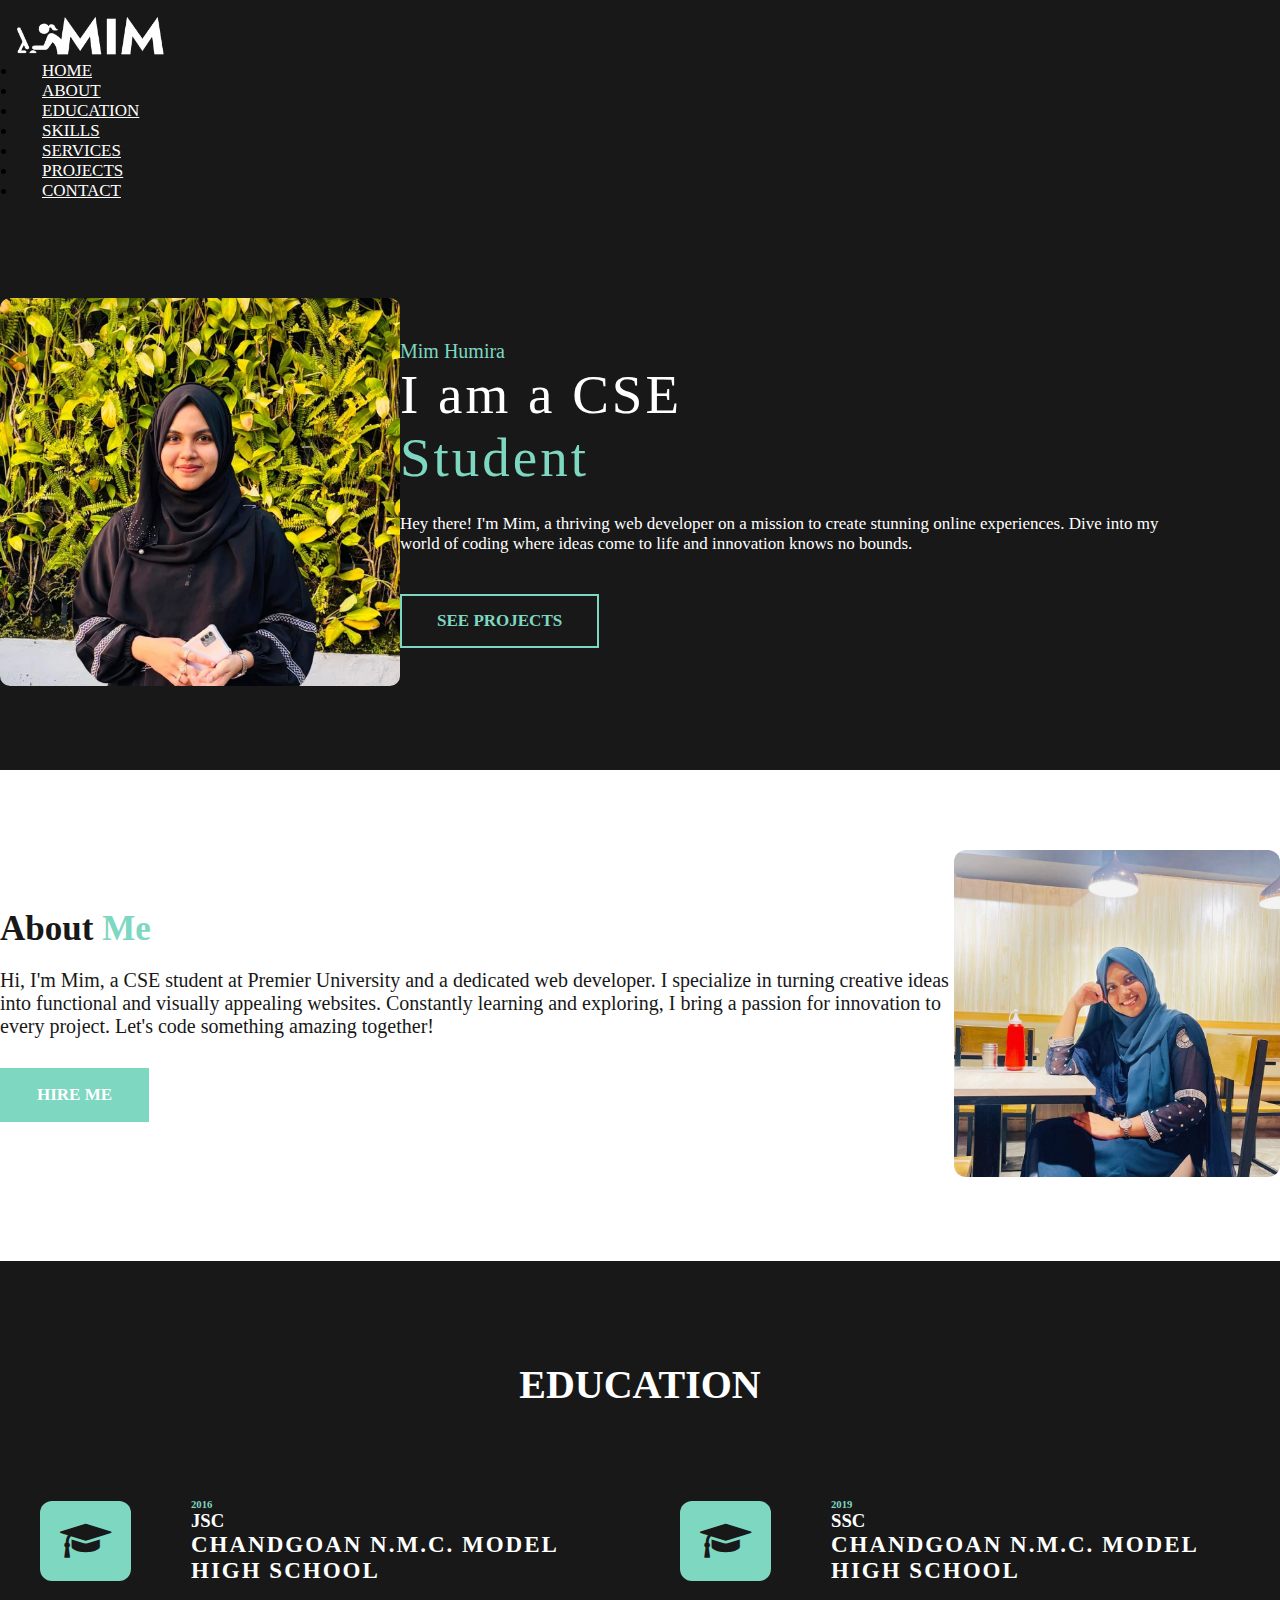
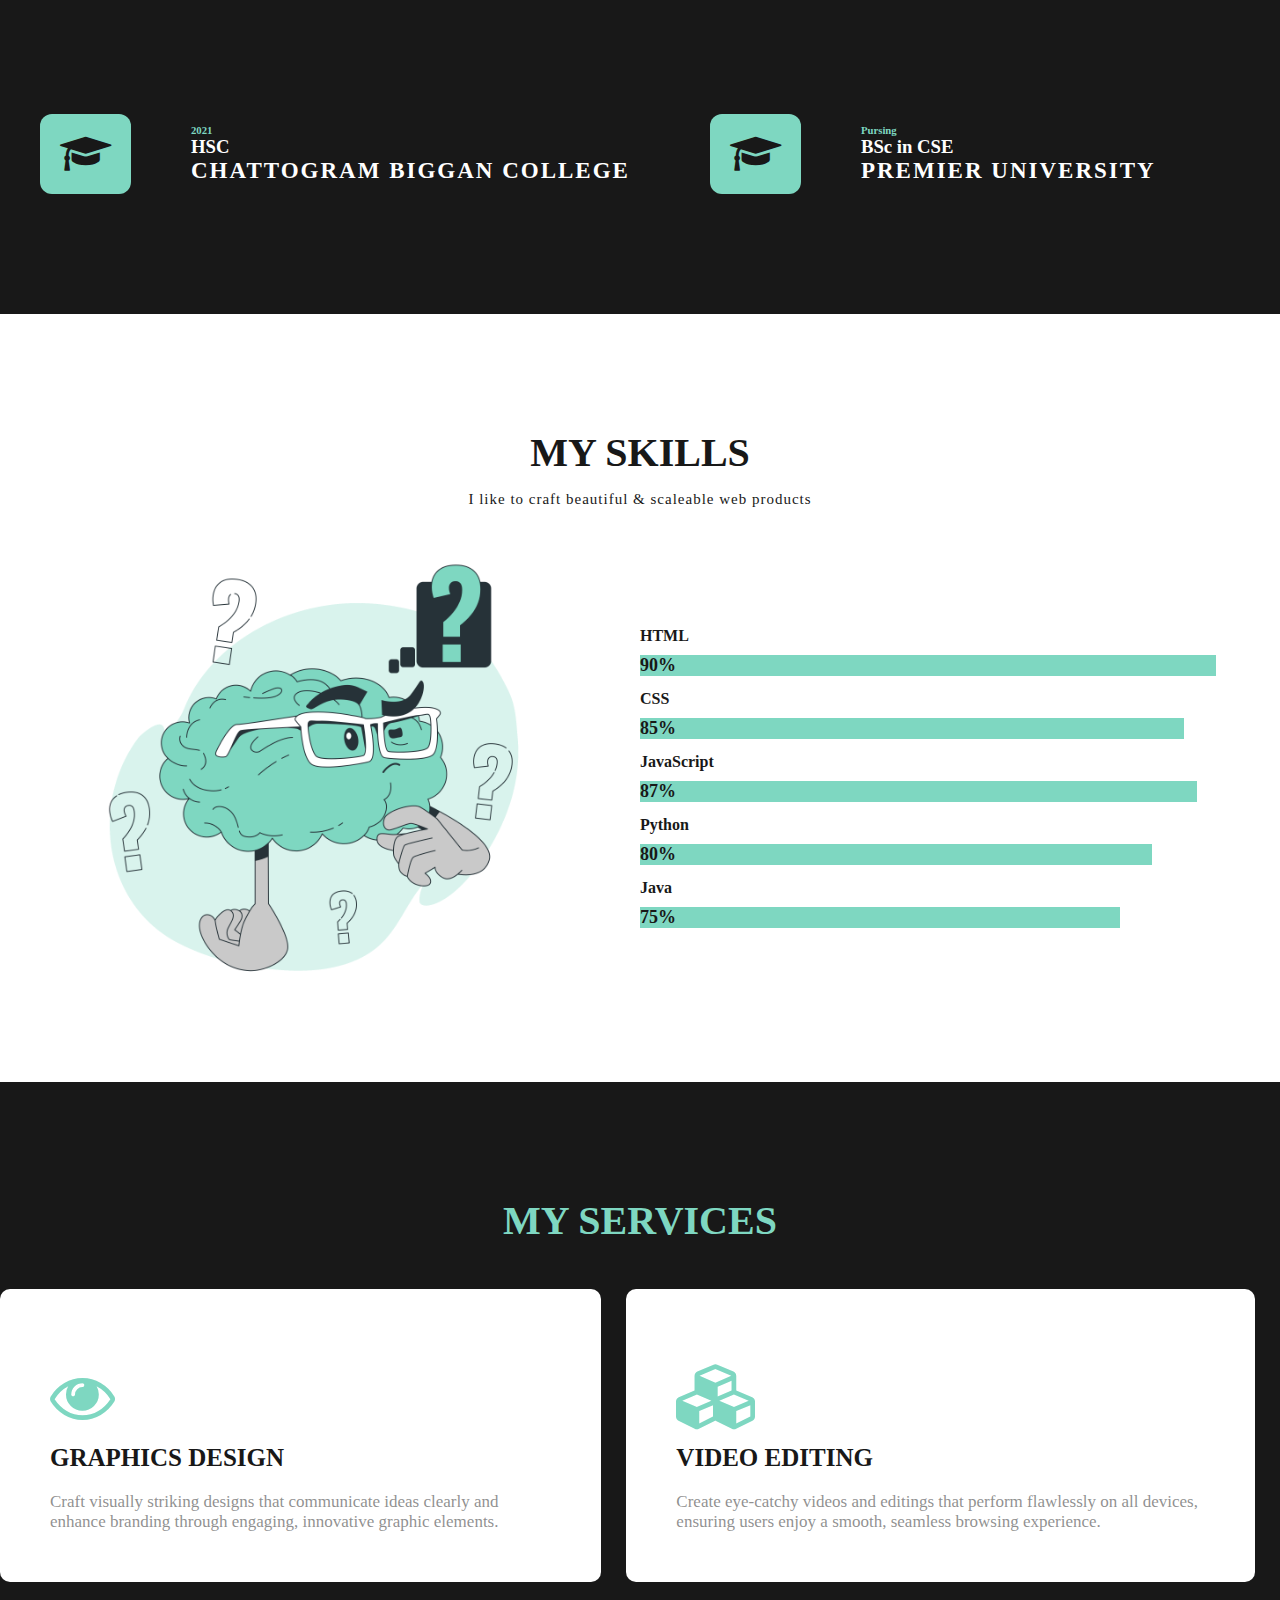
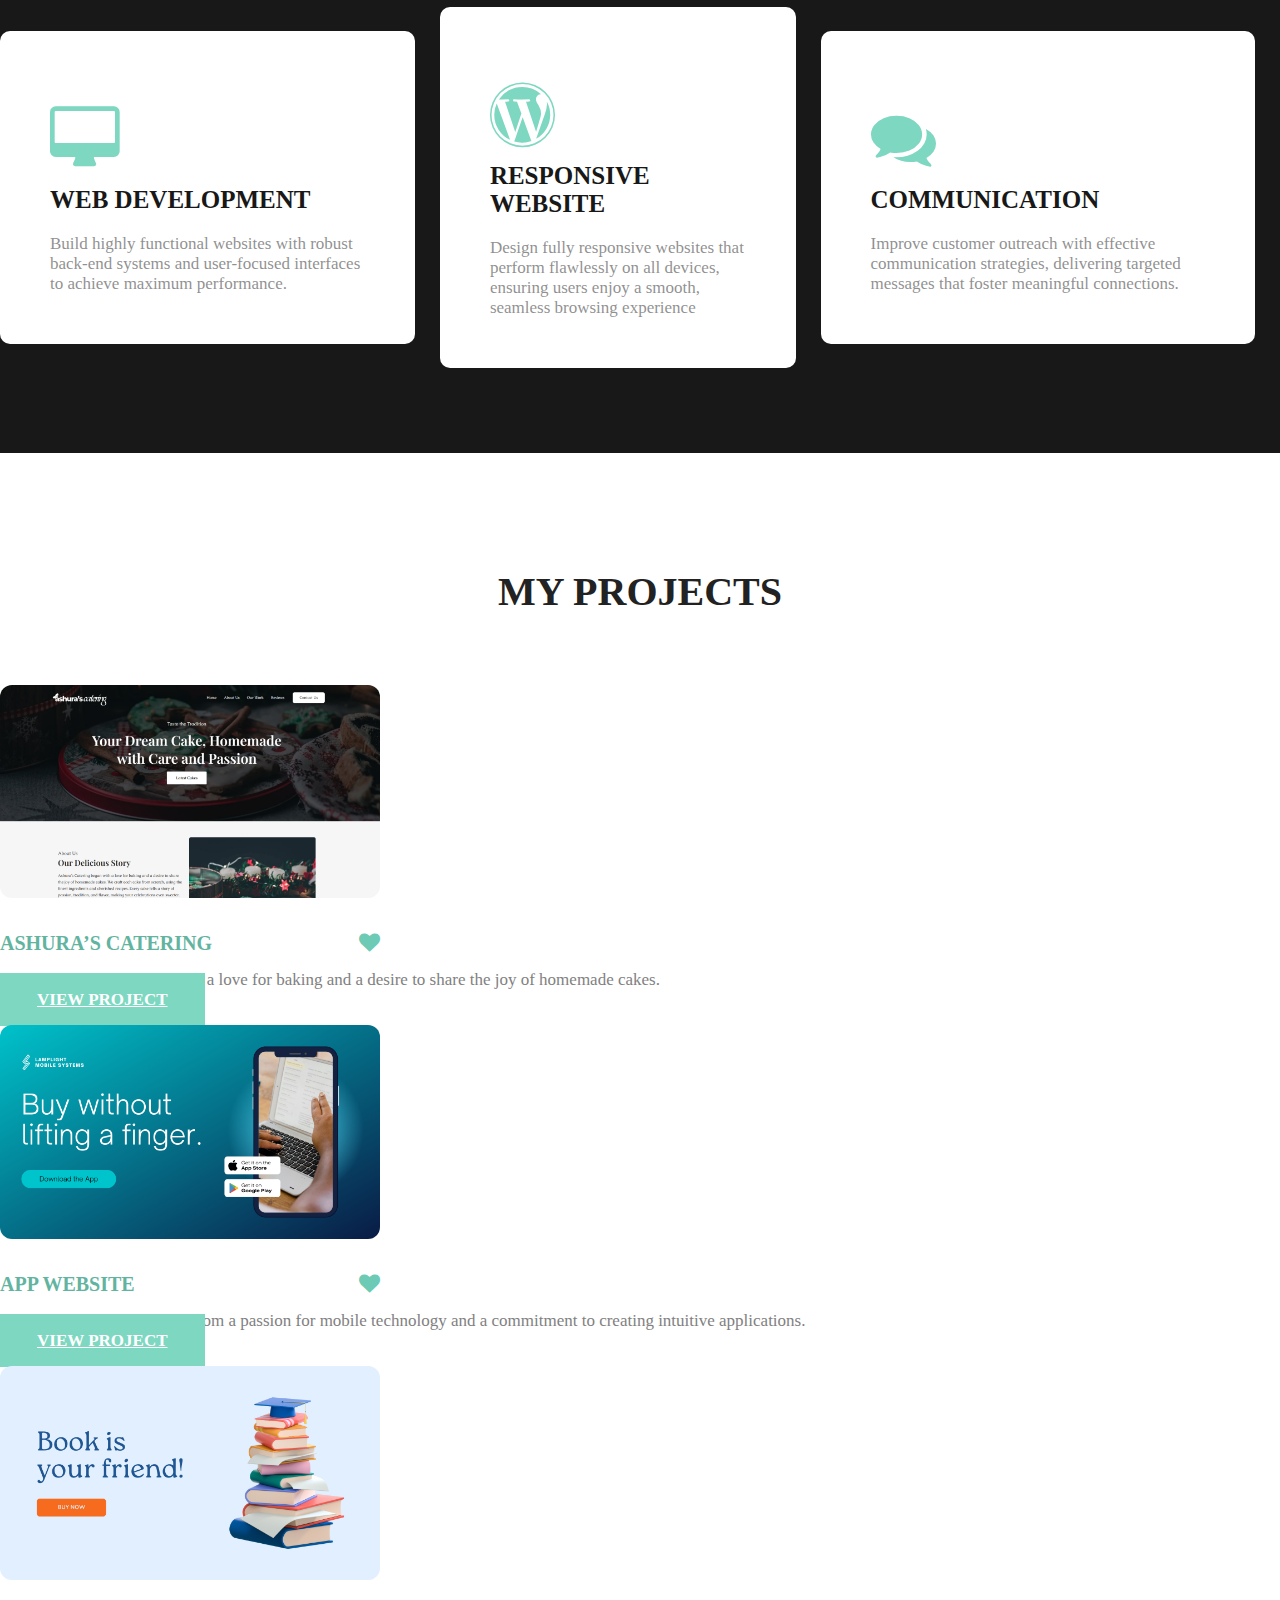
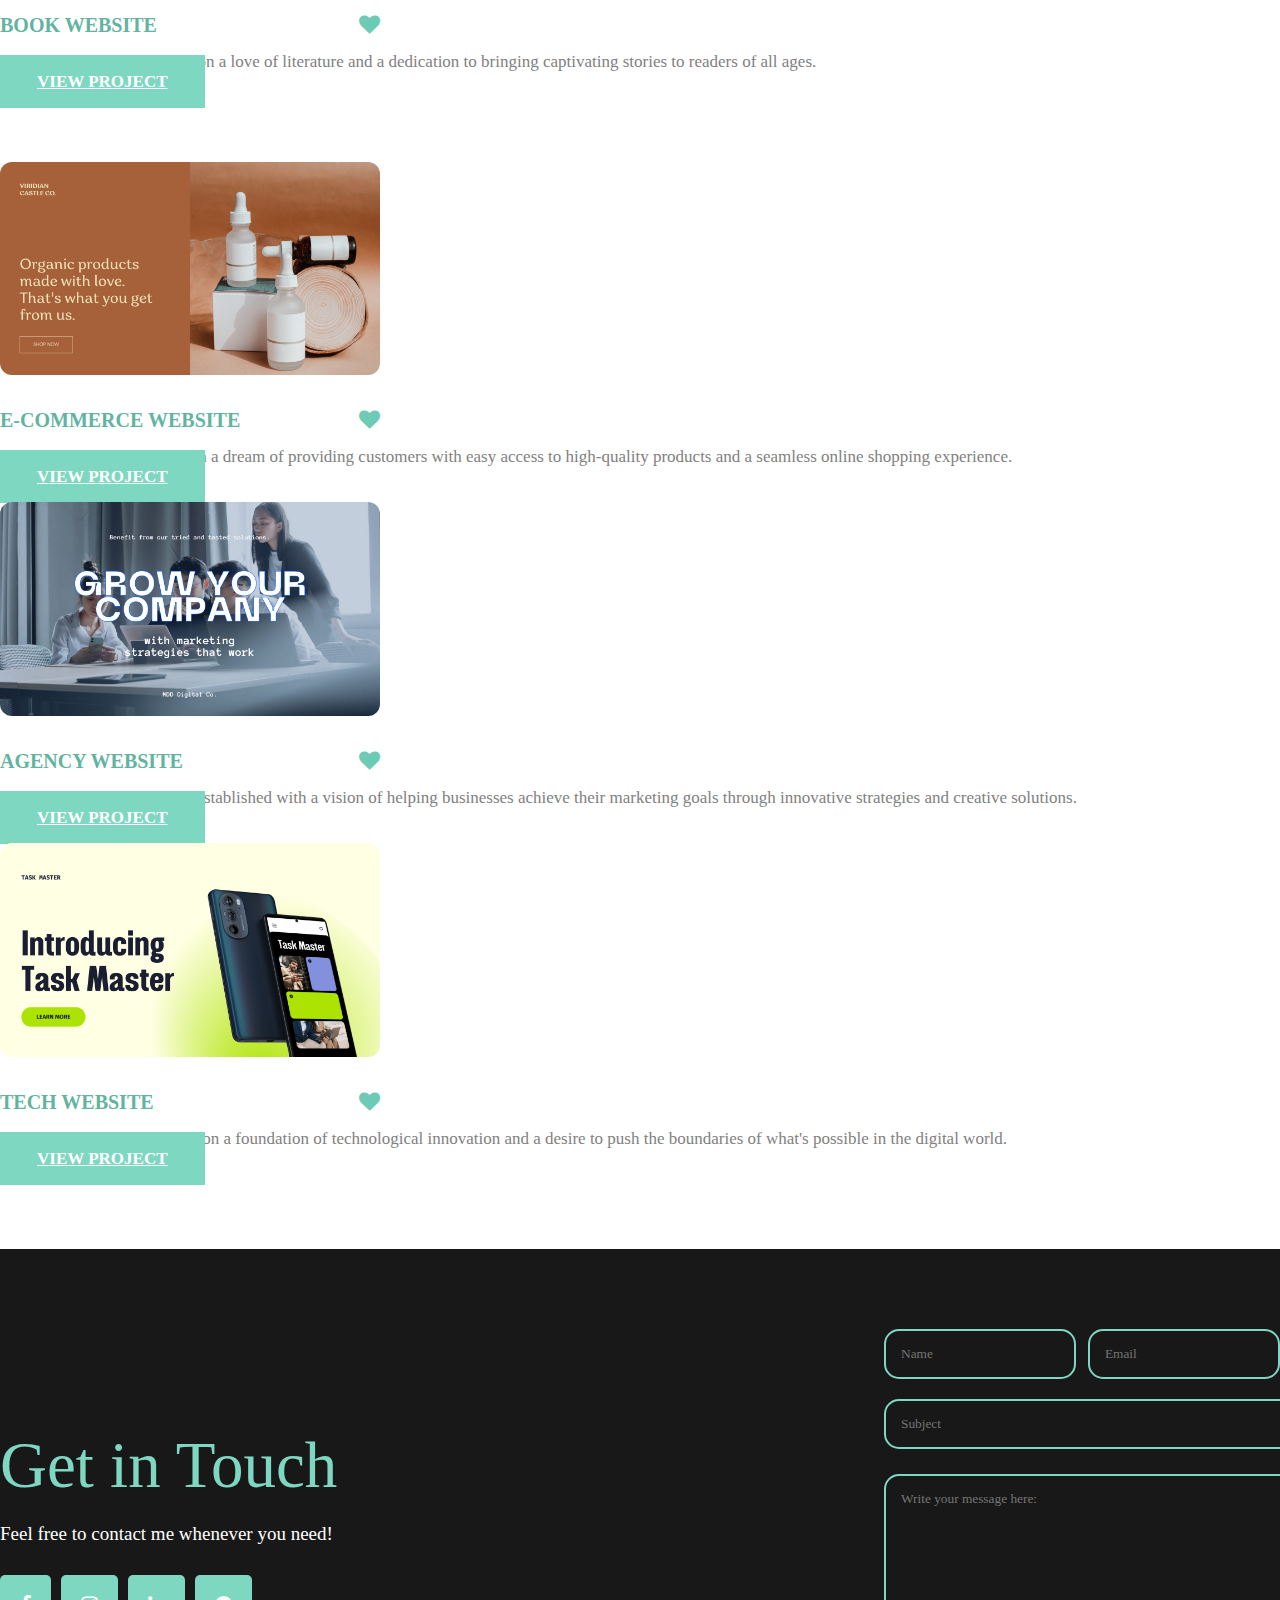
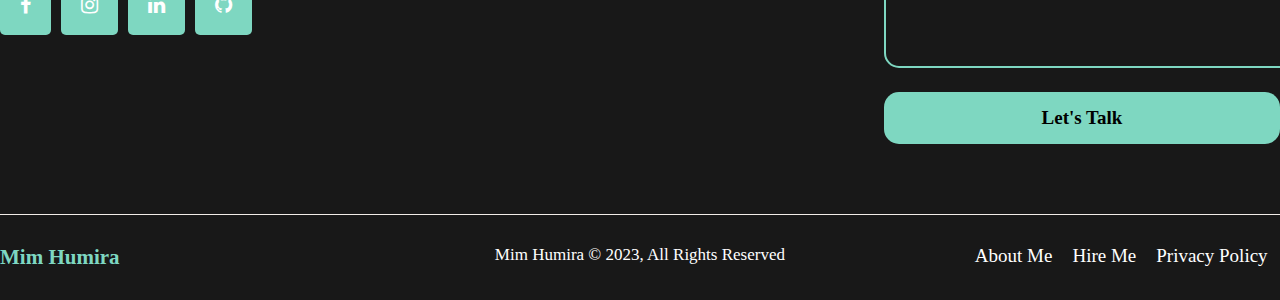
==== index.html @ c5f26579 "Add files via upload" ====
<!DOCTYPE html>
<html lang="en">
<head>
    <meta charset="UTF-8">
    <meta name="viewport" content="width=device-width, initial-scale=1.0">
    <title>Mim Humira || Professional Web developer</title>
    <!-- Style CSS Link  -->
    <link rel="stylesheet" href="style.css">
    <!-- JavaScript Link  -->
    <script src="script.js"></script>
    <!-- Bootstrap CSS Link  -->
    <link href="https://cdn.jsdelivr.net/npm/bootstrap@5.0.2/dist/css/bootstrap.min.css" rel="stylesheet" integrity="sha384-EVSTQN3/azprG1Anm3QDgpJLIm9Nao0Yz1ztcQTwFspd3yD65VohhpuuCOmLASjC" crossorigin="anonymous">
    <!-- FontAwesome link  -->
    <link rel="stylesheet" href="https://cdnjs.cloudflare.com/ajax/libs/font-awesome/4.7.0/css/font-awesome.min.css">
</head>
<body>
<!-- Header  -->
<header id="headSec">
    <nav class="navbar navbar-expand-lg bg-body-tertiary">
        <div class="container">
            <a href="index.html" class="logo">
                <img src="logo_mim.png" alt="" srcset="">
            </a>
            <div class="collapse navbar-collapse justify-content-end" id="navbarNav">
                <ul class="navbar-nav">
                    <li class="nav-item"><a class="nav-link" href="index.html">Home</a></li>
                    <li class="nav-item"><a class="nav-link" href="#aboutSec">About</a></li>
                    <li class="nav-item"><a class="nav-link" href="#eduSec">Education</a></li>
                    <li class="nav-item"><a class="nav-link" href="#skillSec">Skills</a></li>
                    <li class="nav-item"><a class="nav-link" href="#serviceSec">Services</a></li>
                    <li class="nav-item"><a class="nav-link" href="#ProSec">Projects</a></li>
                    <li class="nav-item"><a class="nav-link" href="#contactSec">Contact</a></li>
                </ul>
            </div>
        </div>
    </nav>
</header>
<!-- Hero Section  -->
<section id="mainSec">
    <div class="container mainCon">
        <div class="col-md-6 mainRight">
            <img src=" MIM1.jpg " alt="My_Img">
        </div>
        <div class="col-md-6 mainLeft">
            <p class="nameP">Mim Humira</p>
            <h1>I am a CSE <br/><span class="devMim">Student</span> </h1>
            <p class="mainDesc">
                Hey there! I'm Mim, a thriving web developer on a mission to create stunning online experiences. 
                Dive into my world of coding where ideas come to life and innovation knows no bounds.
            </p>
            <a href="#ProSec" target="_blank"><button class="btn btn-primary dwnldCv">See Projects</button></a>
            
        </div>
    </div>
</section>
<!-- About Me section  -->
<section id="aboutSec">
    <div class="container aboutSec">
        <div class="col-md-6 aboutRight">
            <h1>About <span class="abotme">Me</span></h1>
            <p>Hi, I'm Mim, a CSE student at Premier University and a dedicated web developer. 
                I specialize in turning creative ideas into functional and visually appealing websites. 
                Constantly learning and exploring, I bring a passion for innovation to every project. 
                Let's code something amazing together!</p>
            <a href="hire.html"target="_blank" ><button class="btn btn-primary hireMe">Hire Me</button></a>            
        </div>
        <div class="col-md-6 aboutLeft">
            <img src="Mim_about.jpg" alt="My_Img">
        </div>
    </div>
</section>
<!-- Education Section  -->
<section id="eduSec">
    <h1>Education</h1>
    <div class="container eduCon">
        <div class="eduLeft">
            <div class="eduBox">
                <div class="eduIcon"><i class="fa fa-graduation-cap"></i></div>
                <div class="eduText">
                    <h6>2016</h6>
                    <h3>JSC</h3>
                    <p>Chandgoan N.M.C. Model High School</p>
                </div>
            </div>
        </div>
        <div class="eduRight">
            <div class="eduBox">
                <div class="eduIcon"><i class="fa fa-graduation-cap"></i></div>
                <div class="eduText">
                    <h6>2019</h6>
                    <h3>SSC</h3>
                    <p>Chandgoan N.M.C. Model High School</p>
                </div>
            </div>
        </div>
    </div>
    <div class="container eduCon2">
        <div class="eduLeft">
            <div class="eduBox">
                <div class="eduIcon"><i class="fa fa-graduation-cap"></i></div>
                <div class="eduText">
                    <h6>2021</h6>
                    <h3>HSC</h3>
                    <p>Chattogram Biggan College</p>
                </div>
            </div>
        </div>
        <div class="eduRight">
            <div class="eduBox">
                <div class="eduIcon"><i class="fa fa-graduation-cap"></i></div>
                <div class="eduText">
                    <h6>Pursing</h6>
                    <h3>BSc in CSE</h3>
                    <p>Premier University</p>
                </div>
            </div>
        </div>
    </div>
</section>
<!-- Skill Section  -->
<section id="skillSec">
    <div class="skillTitle">
        <h1>My Skills</h1>
        <p>I like to craft beautiful & scaleable web products</p>
    </div>
    <div class="container skillCon">  
        <div class="skillRight">
            <img src="mim_brain.png" alt="Mim_skills">
        </div>      
        <div class="skillLeft">
            <div class="html">
                <h4>HTML</h4>
                <div class="progress">
                    <div class="progress-bar" role="progressbar" style="width: 90%;" aria-valuenow="90" aria-valuemin="0" aria-valuemax="100">90%</div>
                </div>
            </div>
            <div class="CSS">
                <h4>CSS</h4>
                <div class="progress">
                    <div class="progress-bar" role="progressbar" style="width: 85%;" aria-valuenow="85" aria-valuemin="0" aria-valuemax="100">85%</div>
                </div>
            </div>
            <div class="JavaScript">
                <h4>JavaScript</h4>
                <div class="progress">
                    <div class="progress-bar" role="progressbar" style="width: 87%;" aria-valuenow="87" aria-valuemin="0" aria-valuemax="100">87%</div>
                </div>
            </div>
            <div class="Python">
                <h4>Python</h4>
                <div class="progress">
                    <div class="progress-bar" role="progressbar" style="width: 80%;" aria-valuenow="80" aria-valuemin="0" aria-valuemax="100">80%</div>
                </div>
            </div>
            <div class="Java">
                <h4>Java</h4>
                <div class="progress">
                    <div class="progress-bar" role="progressbar" style="width: 75%;" aria-valuenow="75" aria-valuemin="0" aria-valuemax="100">75%</div>
                </div>
            </div>
        </div>
    </div>
</section>

    






<!-- Services Section  -->
<section id="serviceSec">
    <div class="container serviceCon">
        <div class="serTitle"><h1>My Services</h1></div>
        <div class="serCardbox">
            <div class="serCard">
                <i class="fa fa-eye"></i>
                <h3>Graphics Design</h3>
                <p>Craft visually striking designs that communicate ideas clearly and 
                    enhance branding through engaging, innovative graphic elements.</p>
            </div>
            
            <div class="serCard">
                <i class="fa fa-cubes"></i>
                <h3>Video Editing</h3>
                <p class="vidpara">Create eye-catchy videos and editings that perform flawlessly on all devices, 
                    ensuring users enjoy a smooth, seamless browsing experience.</p>
            </div>
        </div>
        <div class="serCardbox serCardbox2 ">
            <div class="serCard">
                <i class="fa fa-desktop"></i>
                <h3>Web Development</h3>
                <p>Build highly functional websites with robust back-end systems and user-focused 
                    interfaces to achieve maximum performance.</p>
            </div>

        
                    <div class="serCardbox">
                        <div class="serCard">
                            <i class="fa fa-wordpress"></i>
                            <h3>Responsive Website</h3>
                            <p>Design fully responsive websites that perform flawlessly on all devices, 
                                ensuring users enjoy a smooth, seamless browsing experience</p>
                        </div>

            </div> 
            <div class="serCard">
                <i class="fa fa-comments"></i>
                <h3>Communication</h3>
                <p>Improve customer outreach with effective communication strategies, delivering 
                    targeted messages that foster meaningful connections.</p>
            </div>
        </div>      
    </div>
</section>

<!-- Project Section  -->
<section id="ProSec">
    <div class="container">
        <div class="probox row">
            <h2>My Projects</h2>
            <div class="proCard col-md-4">
                <img src="Mim_Pro (3).png" alt="Projects">
                <div class="proTitle">
                    <h5>Ashura’s Catering</h5>
                    <i class="fa fa-heart"></i>
                </div>
                <p>Ashura’s Catering began with a love for baking and a desire to share the joy of homemade cakes. </p>
                <a href="https://ashurascatering.gadgetexa.com/" target="_blank" class="btn btn-primary">View Project</a>
            </div>
            <div class="proCard col-md-4">
                <img src="Mim_Pro (1).png" alt="Projects">
                <div class="proTitle">
                    <h5>App Website</h5>
                    <i class="fa fa-heart"></i>
                </div>
                <p>Mobile App XYZ was born from a passion for mobile technology and a commitment to creating intuitive applications.</p>
                <a href="#" class="btn btn-primary">View Project</a>
            </div>
            <div class="proCard col-md-4">
                <img src="Mim_Pro (2).png" alt="Projects">
                <div class="proTitle">
                    <h5>Book Website</h5>
                    <i class="fa fa-heart"></i>
                </div>
                <p>Publisher ABC was founded on a love of literature and a dedication to bringing captivating stories to readers of all ages.</p>
                <a href="#" class="btn btn-primary">View Project</a>
            </div>
        </div>

        <div class="probox probox2 row">
            <div class="proCard col-md-4">
                <img src="Mim_Pro (4).png" alt="Projects">
                <div class="proTitle">
                    <h5>E-commerce Website</h5>
                    <i class="fa fa-heart"></i>
                </div>
                <p>Online Store DEF started with a dream of providing customers with easy access to 
                    high-quality products and a seamless online shopping experience.</p>
                <a href="#" class="btn btn-primary">View Project</a>
            </div>
            <div class="proCard col-md-4">
                <img src="Mim_Pro (5).png" alt="Projects">
                <div class="proTitle">
                    <h5>Agency Website</h5>
                    <i class="fa fa-heart"></i>
                </div>
                <p>Marketing Agency GHI was established with a vision of helping businesses 
                    achieve their marketing goals through innovative strategies and creative solutions.</p>
                <a href="#" class="btn btn-primary">View Project</a>
            </div>
            <div class="proCard col-md-4">
                <img src="Mim_Pro (6).png" alt="Projects">
                <div class="proTitle">
                    <h5>Tech Website</h5>
                    <i class="fa fa-heart"></i>
                </div>
                <p>Tech Company IJK was built on a foundation of technological innovation and a desire 
                    to push the boundaries of what's possible in the digital world.</p>
                <a href="#" class="btn btn-primary">View Project</a>
            </div>
        </div>
    </div>
</section>


<!-- Contact Me  -->
<section id="contactSec">
    <div class="container contactCon">
        <div class="col-md-6 conleft">
            <h1>Get in Touch</h1>
            <p>Feel free to contact me whenever you need!</p>
            <a href="https://www.facebook.com/profile.php?id=100086910221545" target="_blank"><i class="fa fa-facebook"></i></a>
            <a href="https://www.instagram.com/mim_humira/" target="_blank"><i class="fa fa-instagram"></i></a>
            <a href="#" target="_blank"><i class="fa fa-linkedin"></i></a>
            <a href="#" target="_blank"><i class="fa fa-github"></i></a>
            
        </div>
        <div class="col-md-6 conRight">
            <div class="conForm">
                <div class="nameMail">
                    <input type="text" placeholder="Name" id="formName">
                    <input type="email" name="" id="formMail" placeholder="Email">
                </div>
                <div class="formSub">
                    <input type="text" placeholder="Subject"class="formSub">
                </div>
                <div class="formText">
                    <textarea cols="30" rows="10" placeholder="Write your message here: "></textarea>
                </div>
                <div class="formBtn">
                    <a href="thankyou.html" target="_blank"><button class="btn btn-primary">Let's Talk</button></a>
                </div>
            </div>
        </div>
    </div>
</section>
<!-- Footer section  -->
<footer id="footerSec">
    <div class="container footerCon">
        <div class="footerLeft">
            <a href="index.html" class="logo">Mim Humira</a>
        </div>
        <div class="footerMid">
            <p class="copyRight">
                Mim Humira © 2023, All Rights Reserved
            </p>
        </div>
        <div class="footerRight">
            <a href="#aboutSec" class="footerLink">About Me</a>
            <a href="hire.html" target="_blank" class="footerLink">Hire Me</a>
            <a href="#" target="_blank" class="footerLink">Privacy Policy</a>
        </div>
    </div>
</footer>    
</body>
</html>
---- style.css ----
* {
    padding: 0px;
    margin: 0px;
    font-family: poppins;
    scroll-behavior: smooth;
}

/* Header section CSS */

header#headSec {
    background: rgb(24, 24, 24);
    padding: 17px;
}

a.logo img {
    width: 147px;
}
a.logo {
    color: #7ed7c1;
    text-decoration: none;
    font-weight: 700;
    font-size: 21px;
}
a.logo:hover{
    color:#fff;
}
#headSec a.nav-link {
    font-size: 17px;
    text-transform: uppercase;
    font-family: poppins;
    padding: 10px;
    margin-left: 15px;
    color: rgb(255, 255, 255);
}

#headSec a.nav-link:hover {
    color: rgb(126, 215, 193);
    transition: all 0.3s ease 0s;
}

#headSec .btn-primary {
    font-size: 14px;
    background: rgb(126, 215, 193);
    border: none;
    padding: 12px 30px;
    color: rgb(24, 24, 24);
    font-weight: 600;
    text-transform: uppercase;
}

#headSec .btn-primary:hover {
    background-color: rgb(255, 255, 255);
    transition: all 0.3s ease 0s;
    color: rgb(10, 10, 10);
}

/* Main Section CSS */

section#mainSec {
    padding: 80px 0px;
    background: rgb(24, 24, 24);
    color: rgb(255, 255, 255);
}

.mainCon {
    display: flex;
    flex-direction: row;
    align-items: center;
}

section#mainSec img {
    width: 400px;
    border-radius: 10px;
}

.mainRight {
    text-align: center;
}

.mainDesc {
    font-size: 17px;
    padding-right: 80px;
    margin-top: 25px;
}

.devMim {
    color: rgb(126, 215, 193);
}

section#mainSec h1 {
    color: rgb(255, 255, 255);
    font-size: 55px;
    font-weight: 400;
    letter-spacing: 3px;
}

.nameP {
    color: rgb(126, 215, 193);
    font-size: 20px;
}

section#mainSec h3 {
    font-size: 28px;
    margin-top: -10px;
}

section#mainSec .dwnldCv {
    border: 2px solid rgb(126, 215, 193);
    color: rgb(126, 215, 193);
    background: none;
    padding: 15px 35px;
    font-size: 17px;
    text-transform: uppercase;
    font-weight: 600;
    margin-top: 40px;
}

section#mainSec .dwnldCv:hover {
    border: 2px solid rgb(255, 255, 255);
    background-color: rgb(255, 255, 255);
    color: rgb(24, 24, 24);
    transition: all 0.3s ease 0s;
}

/* About Section CSS  */

section#aboutSec {
    padding: 80px 0px;
}

.aboutSec {
    display: flex;
    align-items: center;
}

.aboutSec img {
    width: 326px;
    border-radius: 12px;
}

.aboutSec h1 {
    color: rgb(24, 24, 24);
    text-decoration: none;
    font-size: 35px;
}

.abotme {
    color: rgb(126, 215, 193);
}

.aboutSec p {
    color: rgb(24, 24, 24);
    font-size: 20px;
    font-weight: 300;
    margin-top: 20px;
}

.aboutLeft {
    text-align: center;
}

.aboutSec .btn-primary {
    border: 2px solid rgb(126, 215, 193);
    color: rgb(255, 255, 255);
    background: rgb(126, 215, 193);
    padding: 15px 35px;
    font-size: 17px;
    text-transform: uppercase;
    font-weight: 600;
    margin-top: 30px;
}

.aboutSec .btn-primary:hover {
    background-color: rgb(24, 24, 24);
    border: 2px solid rgb(24, 24, 24);
    color: rgb(255, 255, 255);
    transition: all 0.3s ease 0s;
}

/* Education Section  CSS*/
section#eduSec {
    padding: 80px 0px;
    background: #181818;
    color: #fff;
}

section#eduSec h1 {
    text-align: center;
    margin: 20px 0px 50px 0px;
    font-size: 40px;
    text-decoration: none;
    text-transform: uppercase;
    font-weight: 600;
}

.eduCon {
    display: flex;
}
.eduCon2{
    display: flex;
    margin-top: 50px;
}
.eduLeft {
    padding: 40px;
}

.eduBox {
    display: flex;
    justify-content: space-between;
    align-items: center;
}

.eduIcon i {
    font-size: 40px;
    color: #181818;
    margin-right: 60px;
    background-color: #7ed7c1;
    border-radius: 12px;
    padding: 20px;
}

.eduRight {
    padding: 40px;
}

.eduText p {
    font-size: 23px;
    font-weight: 800;
    text-transform: uppercase;
    letter-spacing: 2px;
}
.eduText h6{
    
    color: #7ed7c1;
}
section#serviceSec {
    padding: 85px 0px;
    background: rgb(24, 24, 24);
}

/* Services Section CSS */

.serTitle {
    text-align: center;
}

.serTitle h1 {
    font-size: 40px;
    color: rgb(126, 215, 193);
    margin: 30px 0px 45px;
    text-transform: uppercase;
    text-decoration: none;
}

.serCardbox {
    display: flex;
    flex-direction: row;
    align-items: center;
    justify-content: space-between;
}

.serCard {
    padding: 50px;
    background: rgb(255, 255, 255);
    color: rgb(24, 24, 24);
    margin-right: 25px;
    transition: all 0.18s linear 0s;
    border-radius: 10px;
}

.serCard:hover {
    transform: scale(1.02);
    background-color: rgb(126, 215, 193);
    color: rgb(24, 24, 24);
}

.serCard:hover i {
    color: rgb(255, 255, 255);
}

.serCard:hover h3 {
    color: rgb(255, 255, 255);
}

.serCard:hover p {
    color: rgb(255, 255, 255);
}

.serCard i {
    font-size: 65px;
    margin: 25px 0px 15px;
    color: rgb(126, 215, 193);
}

.serCard h3 {
    font-size: 25px;
    font-weight: 600;
    text-transform: uppercase;
    margin: 0px 0px 20px;
    color: rgb(24, 24, 24);
}

.serCard p {
    font-size: 17px;
    font-weight: 400;
    color: rgb(129 129 129 / 88%);
}

.serCardbox2 {
    margin-top: 25px;
}


/* Skill section css */

section#skillSec {
    background-color: rgb(255, 255, 255);
    padding: 85px 0px;
    color: rgb(24, 24, 24);
}

.skillTitle {
    text-align: center;
}

.skillTitle h1 {
    font-size: 40px;
    color: rgb(24, 24, 24);
    margin: 30px 0px 15px;
    text-transform: uppercase;
}

.skillTitle p {
    margin: 15px 0px 45px;
    font-weight: 400;
    font-size: 15px;
    text-decoration: none;
    letter-spacing: 1px;
}

section#skillSec img {
    width: 440px;
}

.skillCon {
    display: flex;
    align-items: center;
    justify-content: space-between;
}

.skillLeft {
    width: 50%;
}

.skillRight {
    width: 50%;
    text-align: center;
}

.skillLeft h4 {
    margin: 10px 0px;
}

.skillLeft .progress-bar {
    font-size: 18px;
    font-weight: 600;
    background-color: rgb(126, 215, 193) !important;
}

.skillLeft .progress {
    height: 25px !important;
}




.interests {
    background-color: white;
    padding: 20px;
    max-width: 600px;
    margin: 50px auto;
    text-align: center;
    border-radius: 10px;
    box-shadow: 0 0 10px rgba(0, 0, 0, 0.1);
}





/* Project Section  */
section#ProSec h2 {
    text-align: center;
    font-size: 40px;
    color: #222;
    margin: 30px 0px 55px;
    text-transform: uppercase;
    text-decoration: none;
}
.proCard img {
    width: 380px;
    border-radius: 12px;
    margin: 15px 0px;
}

.probox {
    margin-top: 35px;
}
.probox2 {
    margin-top: 55px !important;
}


section#ProSec {
    padding: 80px 0px;
}

.proTitle {
    display: flex;
    justify-content: space-between;
    max-width: 380px;
    margin: 15px 0px;
}

.proTitle h5 {
    font-size: 20px;
    text-transform: uppercase;
    color: #62b4a0;
}

.proTitle i {
    font-size: 21px;
    color: #6dcab4;
}

.proCard p {
    font-size: 17px;
    font-weight: 300;
    color: #818181;
}

.proCard a {
    border: 2px solid rgb(126, 215, 193);
    color: rgb(255, 255, 255);
    background: rgb(126, 215, 193);
    padding: 15px 35px;
    font-size: 17px;
    text-transform: uppercase;
    font-weight: 600;
    margin-top: 30px;
}
.proCard a:hover {
    border: 2px solid #222;
    background-color:#fff;
    color: rgb(24, 24, 24);
    transition: all 0.3s ease 0s;
}

/* Contact Section CSS  */

section#contactSec {
    color: rgb(255, 255, 255);
    background: rgb(24, 24, 24);
    padding: 70px 0px;
}

.contactCon {
    display: flex;
    align-items: center;
    justify-content: space-between;
}

.conleft h1 {
    font-size: 65px;
    font-weight: 100;
    color: #7ed7c1;
}

.conleft i {
    font-size: 20px;
    padding: 20px;
    background: #7ed7c1;
    border-radius: 5px;
    margin-right: 6px;
    color: #fff;
    transition: all 0.3s ease 0s;
}
.conleft i:hover{
    background-color: #fff;
    color: #181818;

}

.conleft p {
    font-size: 19px;
    margin: 20px 0px 30px 0px;
    font-weight: 500;
}

.conSocial a {
    text-decoration: none;
    font-size: 18px;
    margin-right: 20px;
    color: rgb(255, 255, 255);
    font-weight: 600;
}

.conSocial a:hover {
    color: rgb(255, 138, 0);
    transition: all 0.3s ease 0s;
}

.conSocial {
    margin: 16px 0px;
}

.conForm input {
    width: 100%;
    background: none;
    border: 2px solid rgb(126, 215, 193);
    padding: 15px;
    border-radius: 15px;
    margin: 10px 0px;
    color: rgb(255, 255, 255);
}

.nameMail {
    display: flex;
}

.nameMail input {
    width: 49%;
}

#formName {
    margin-right: 3%;
}

.conForm textarea {
    width: 100%;
    border-radius: 15px;
    background: none;
    border: 2px solid rgb(126, 215, 193);
    margin-top: 15px;
    color: rgb(255, 255, 255);
    padding: 15px;
}

.conForm .btn-primary {
    font-size: 19px;
    padding: 15px 35px;
    width: 100%;
    border-radius: 15px;
    background: rgb(126, 215, 193);
    border: none;
    margin-top: 20px;
    font-weight: 600;
}

.conForm .btn-primary:hover {
    background-color: rgb(255, 255, 255);
    color: rgb(24, 24, 24);
    transition: all 0.3s ease 0s;
}

/* Footer Section CSS */

footer#footerSec {
    background: rgb(24, 24, 24);
    padding: 30px 0px;
    color: rgb(255, 255, 255);
    border-top: 1px solid rgb(241, 235, 231);
}

.footerCon {
    display: flex;
    flex-direction: row;
}

.footerLeft {
    width: 33.33%;
}

.footerMid {
    width: 33.33%;
    font-size: 17px;
    text-align: center;
}

.footerRight {
    text-align: end;
    width: 33%;
}

.footerRight a {
    text-decoration: none;
    color: rgb(255, 255, 255);
    font-size: 19px;
    padding: 8px;
}

.footerRight a:hover {
    color: rgb(126, 215, 193);
}

/* HireMe Page  Css */

section#hireMe {
    padding: 80px 0px;
    margin: auto;
    background: #181818;
}
.hireMeCon{
    width: 1120px;
    margin: auto;
}
.hireMeCon i {font-size: 55px;color: #7ed7c1;display: flex;align-items: center;justify-content: center;margin-bottom: 20px;}

.hireMeCon h1 {
    text-align: center;
    font-size: 50px;
    font-weight: 700;
    text-transform: uppercase;
    margin-bottom: 10px;
    color: #7ed7c1;
}

.hireMeCon h3 {
    text-align: center;
    font-size: 19px;
    color: #fff;
    text-transform: uppercase;
    margin-bottom: 35px;
}

.hireMeCon p {
    color: #ededed;
    text-transform: capitalize;
    font-size: 19px;
}

/* Thank You Page CSS  */

#ThanksSec{
    padding: 250px 0px;
    margin: auto;
    background: #181818;
}
#ThanksSec .btn-primary {
    font-size: 19px;
    padding: 15px 35px;
    width: 100%;
    border-radius: 15px;
    background: rgb(126, 215, 193);
    border: none;
    margin-top: 20px;
    font-weight: 600;
}

#ThanksSec .btn-primary:hover {
    background-color: rgb(255, 255, 255);
    color: rgb(24, 24, 24);
    transition: all 0.3s ease 0s;
}
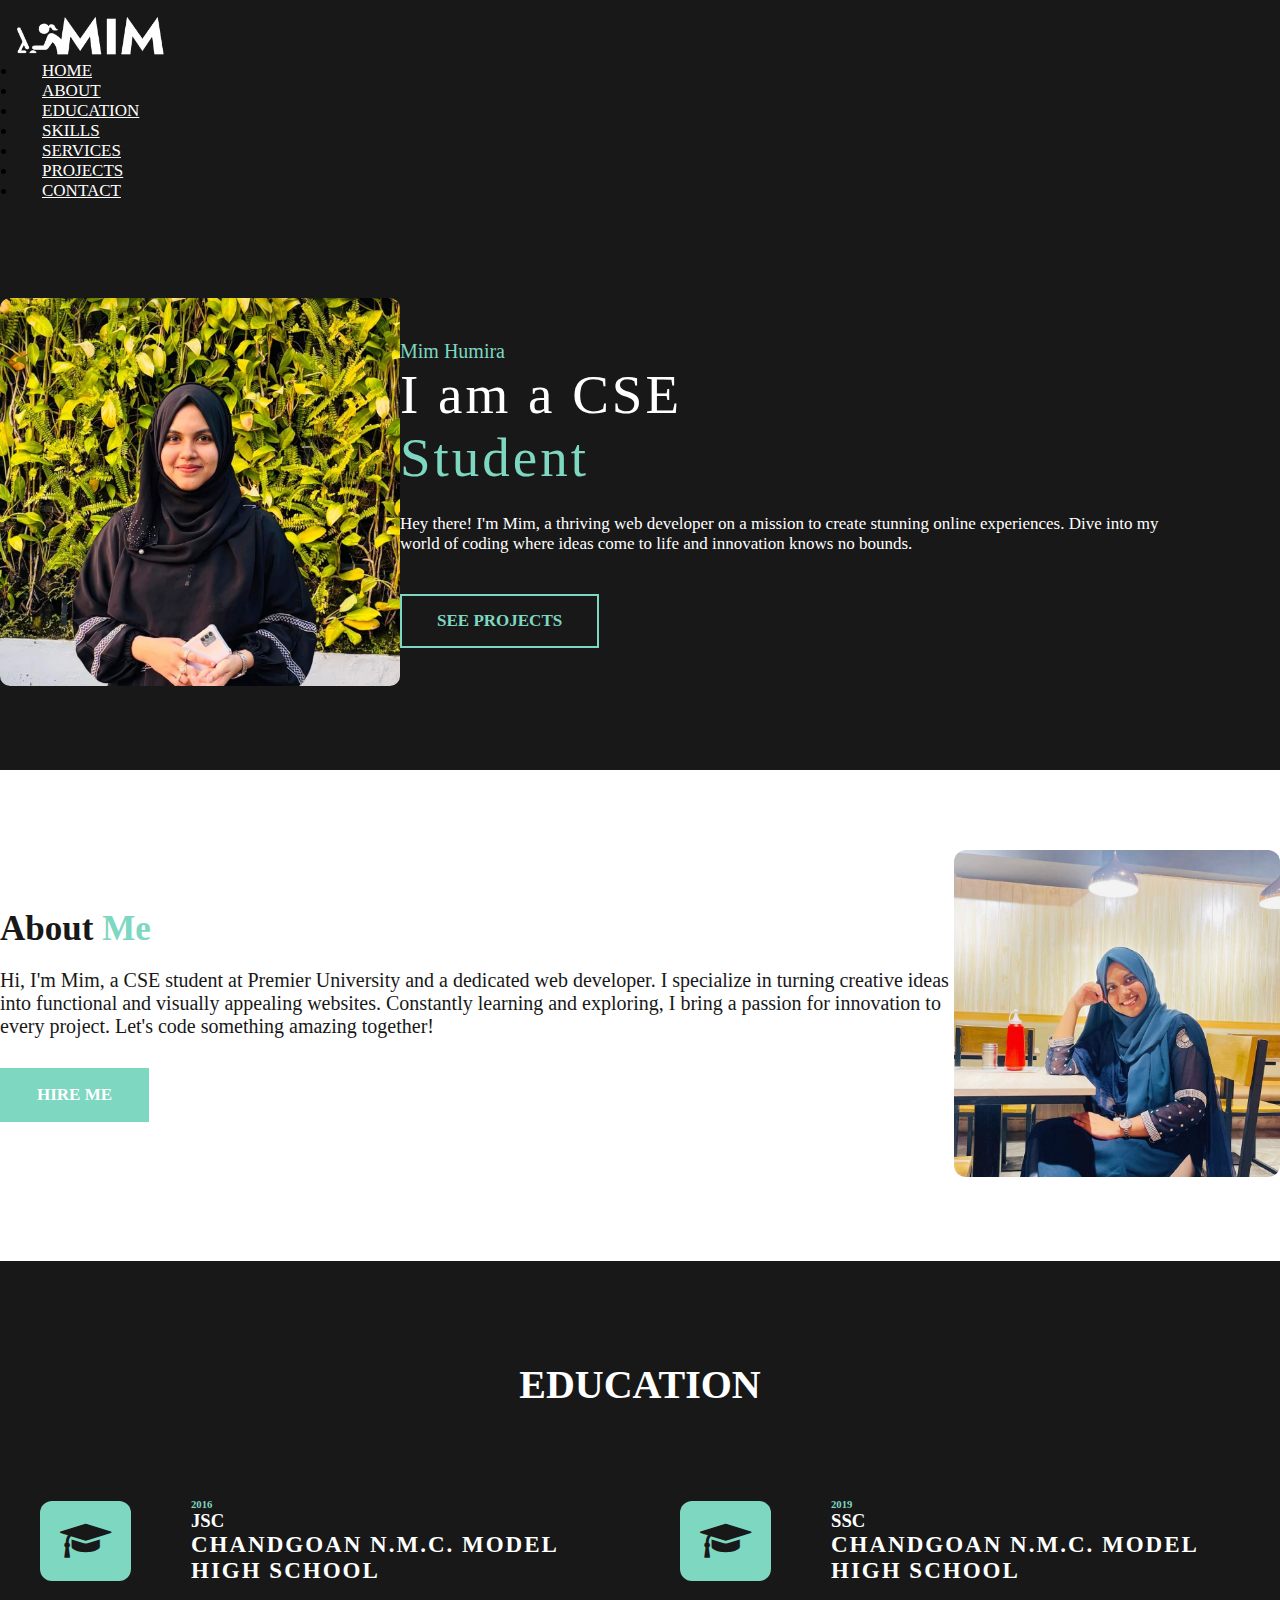
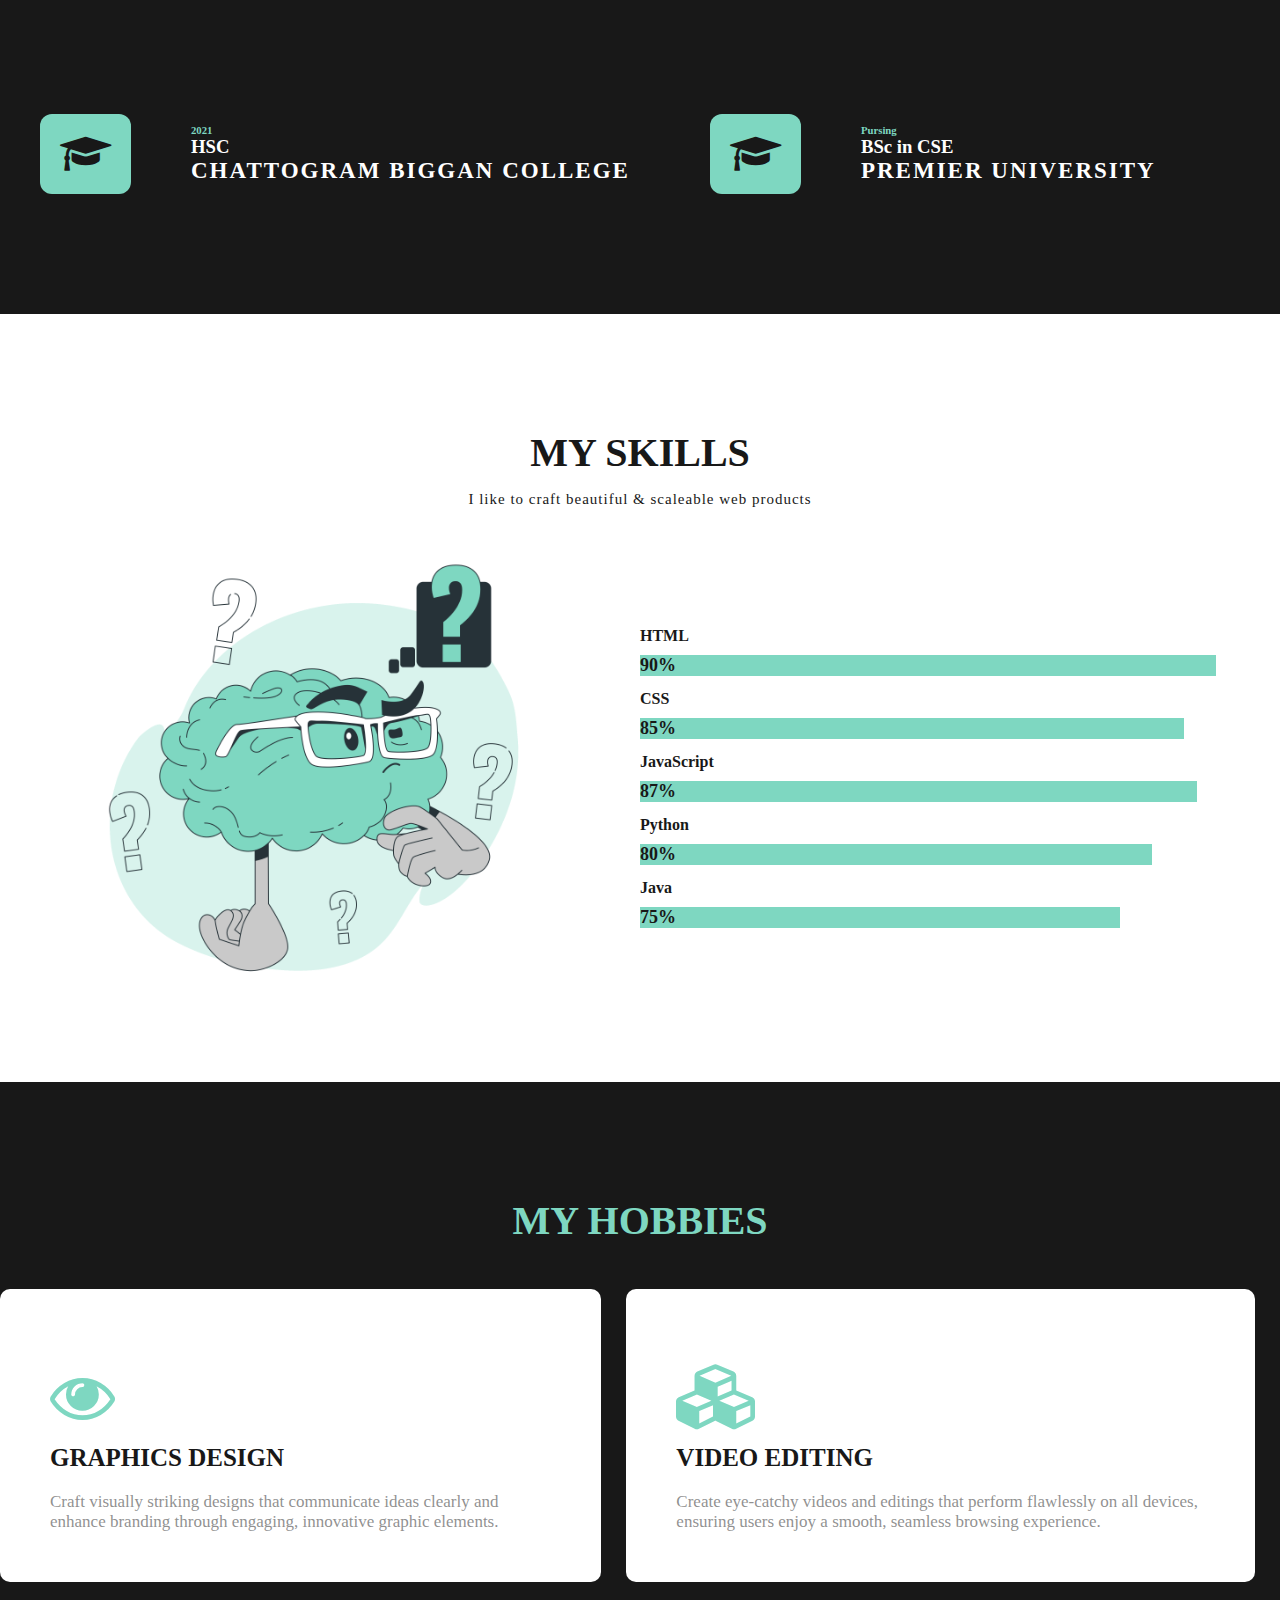
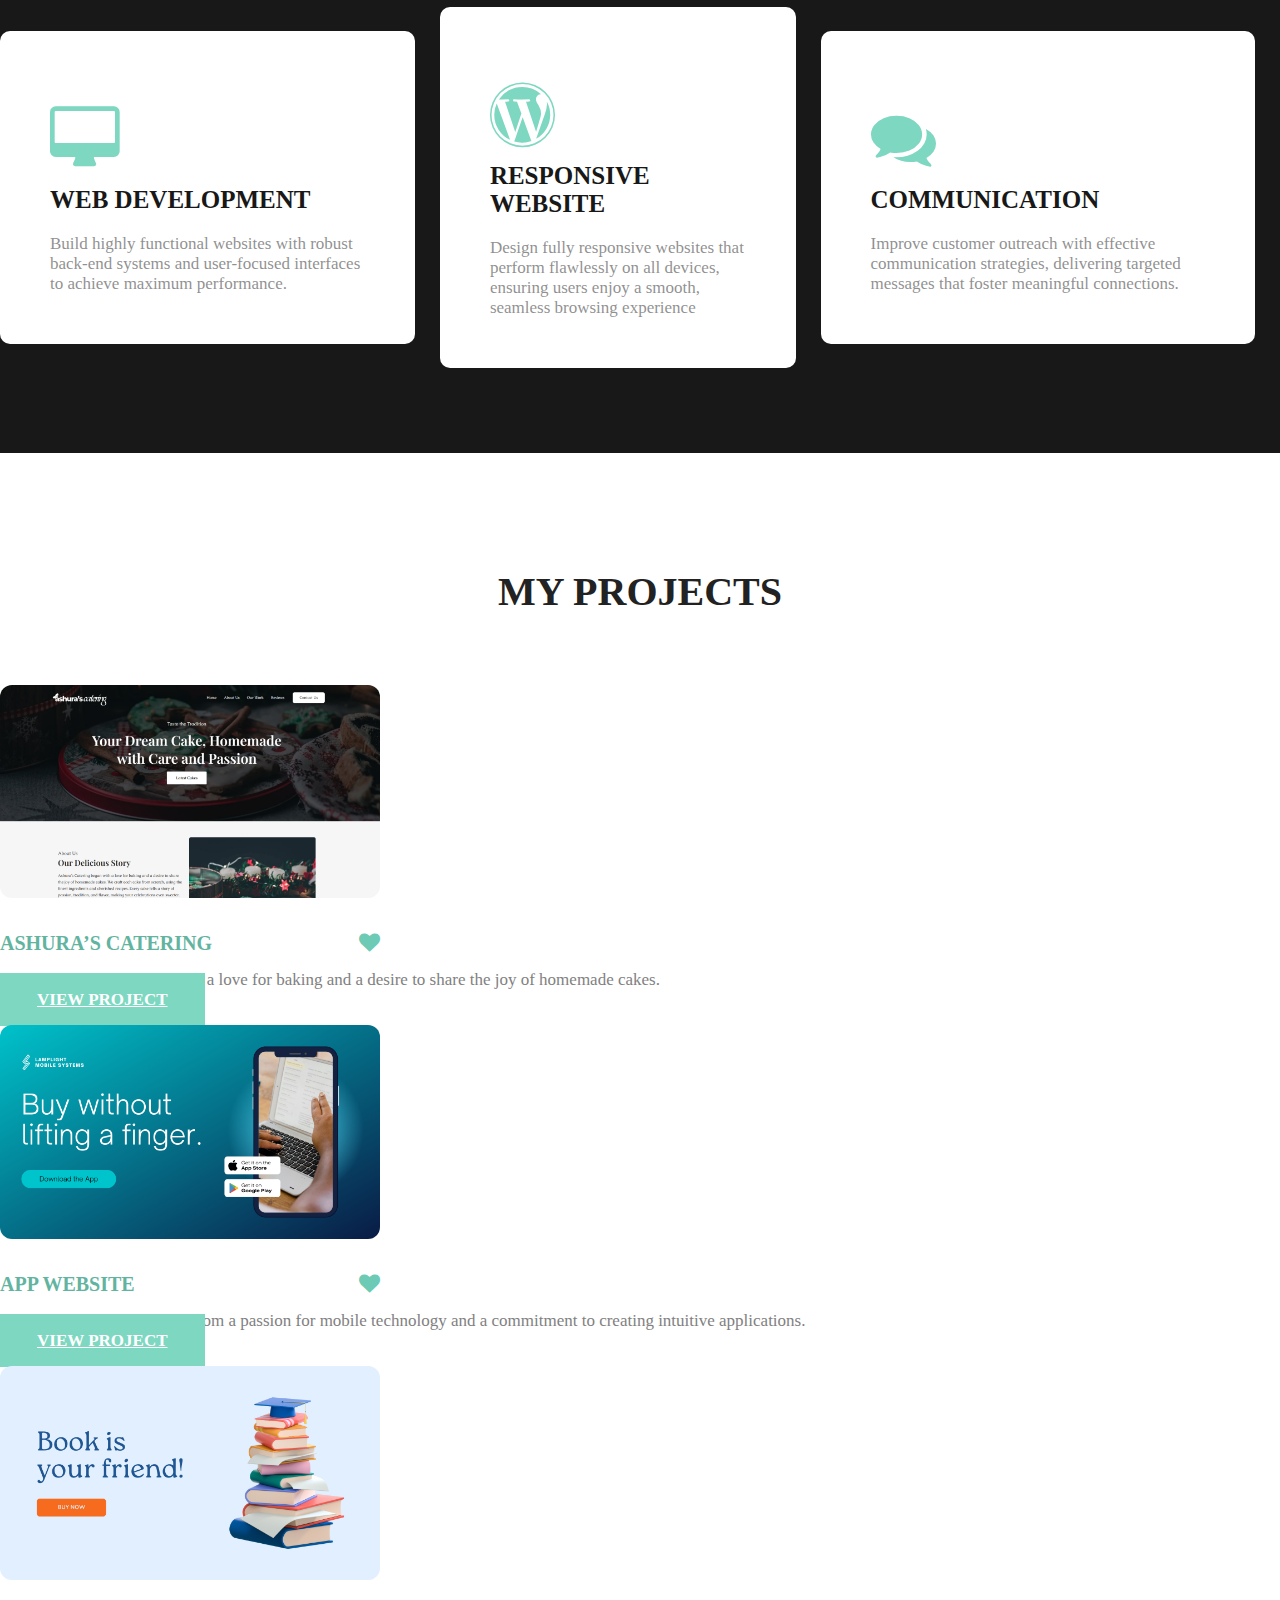
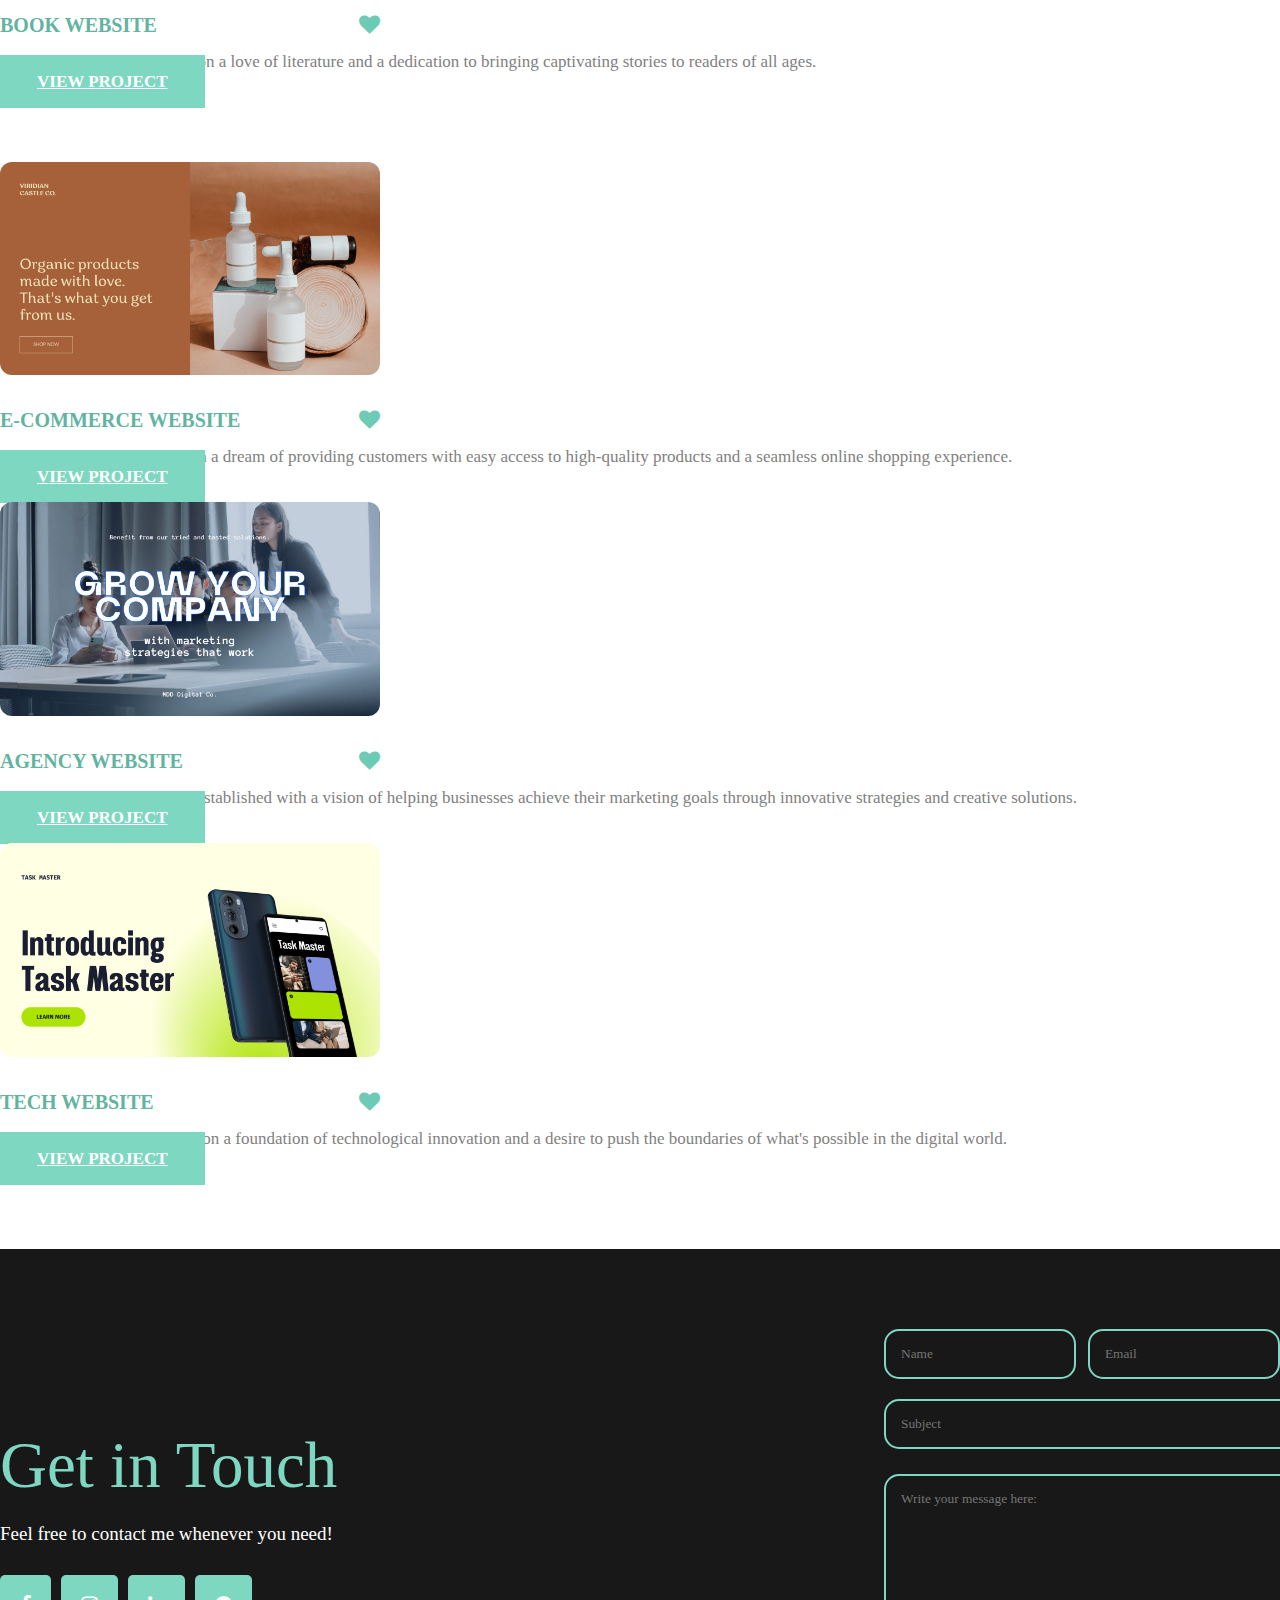
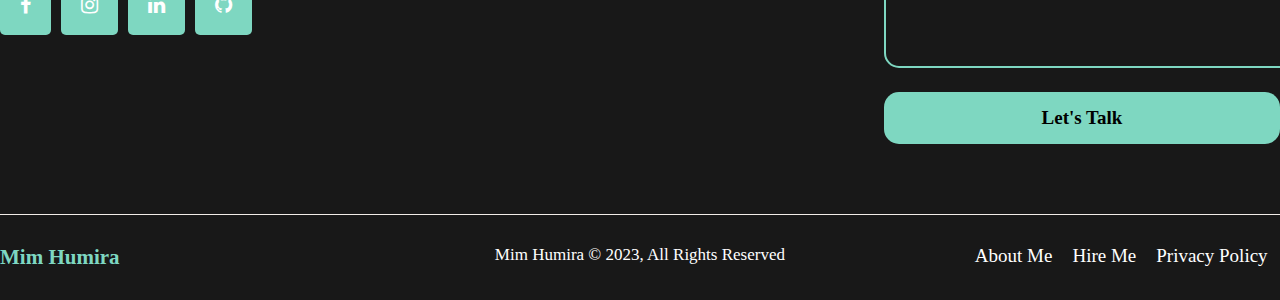
==== commit 51b47862: "Update index.html" ====
--- a/index.html
+++ b/index.html
@@ -172,7 +172,7 @@
 <!-- Services Section  -->
 <section id="serviceSec">
     <div class="container serviceCon">
-        <div class="serTitle"><h1>My Services</h1></div>
+        <div class="serTitle"><h1>My Hobbies</h1></div>
         <div class="serCardbox">
             <div class="serCard">
                 <i class="fa fa-eye"></i>
@@ -336,4 +336,4 @@
     </div>
 </footer>    
 </body>
-</html>+</html>
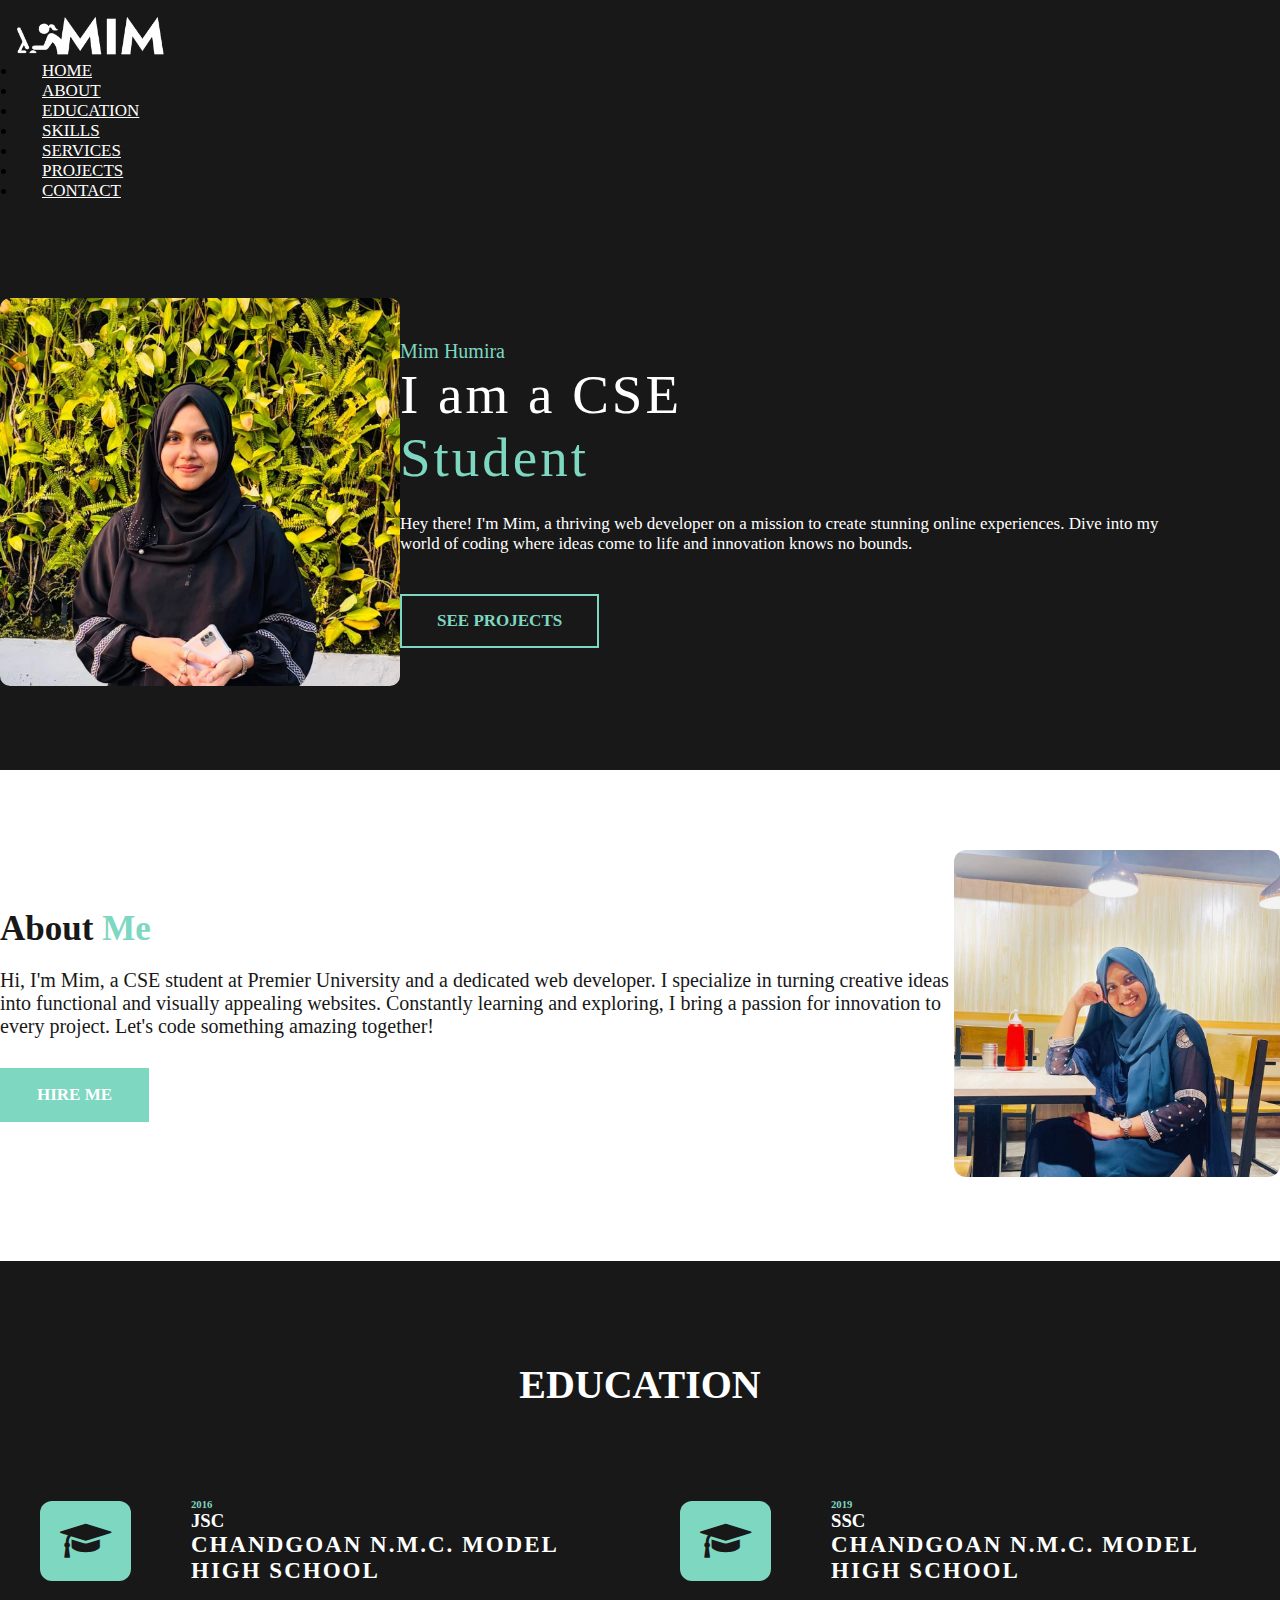
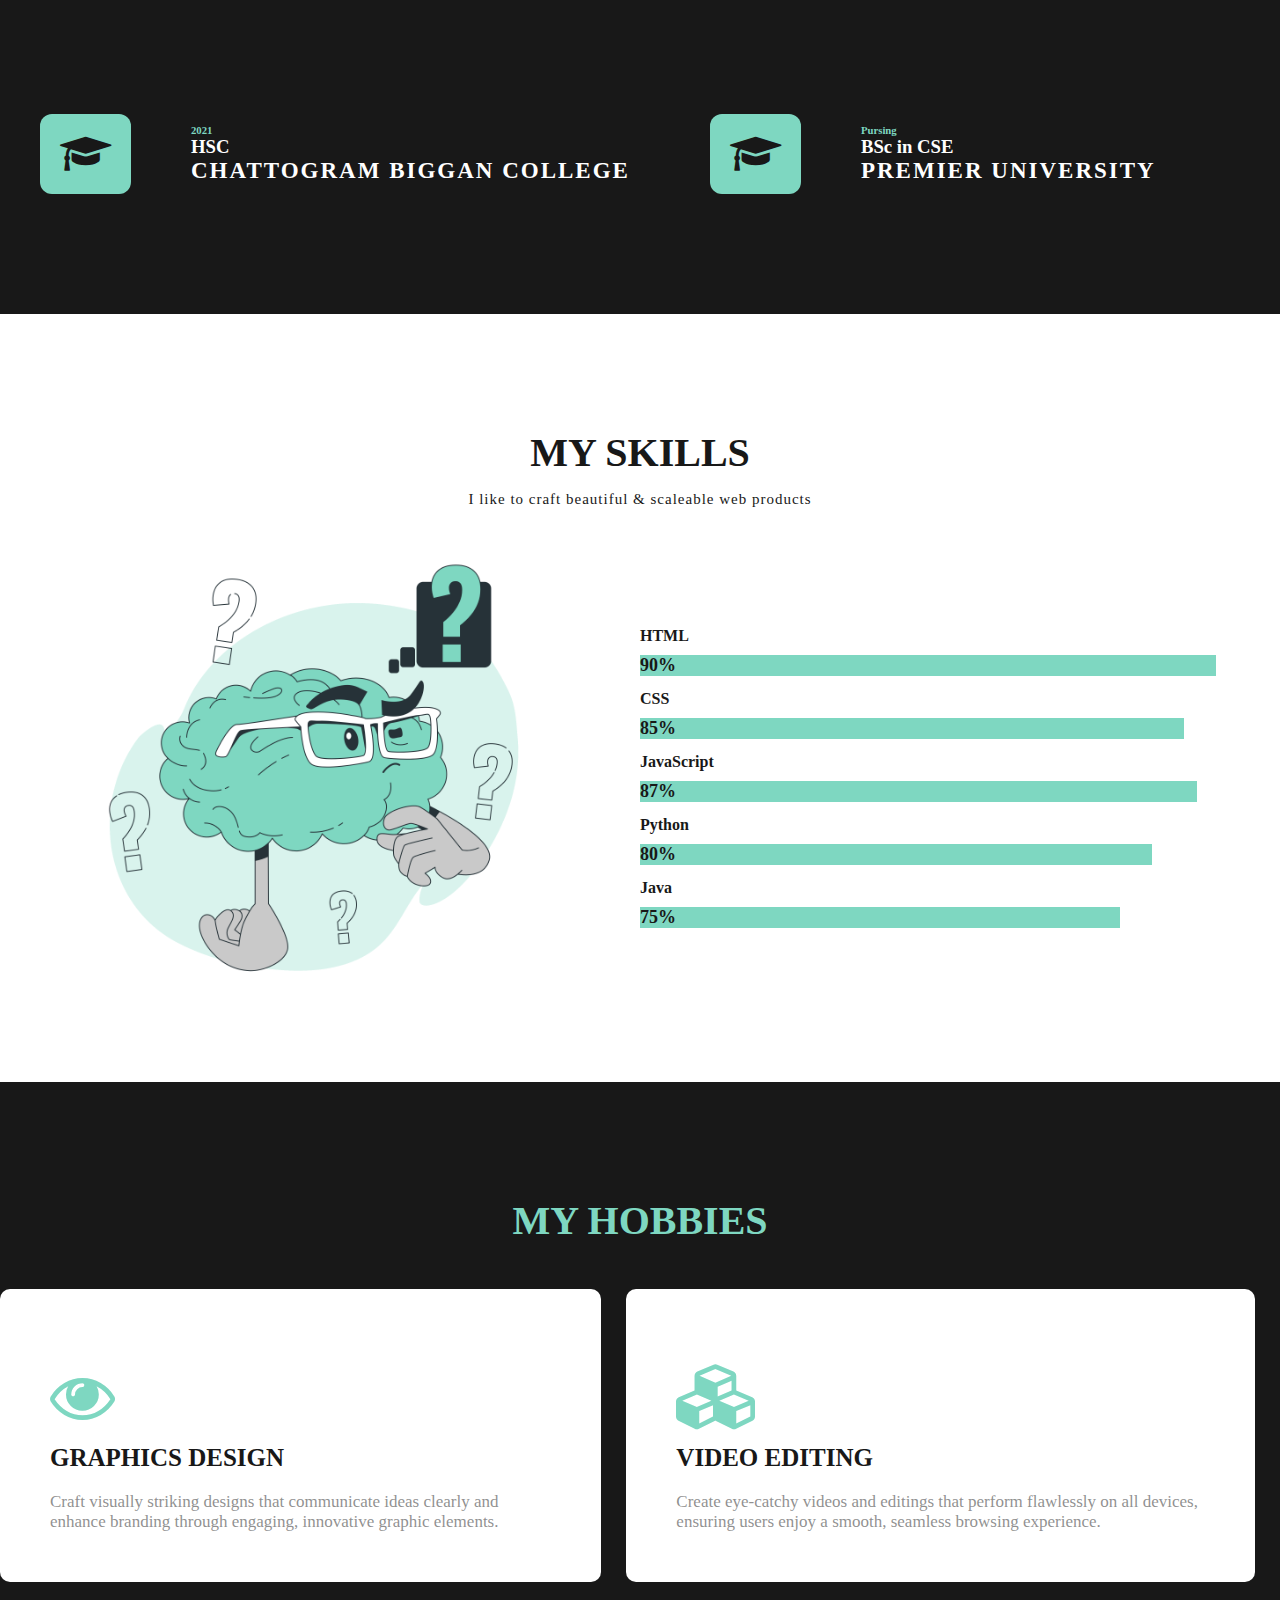
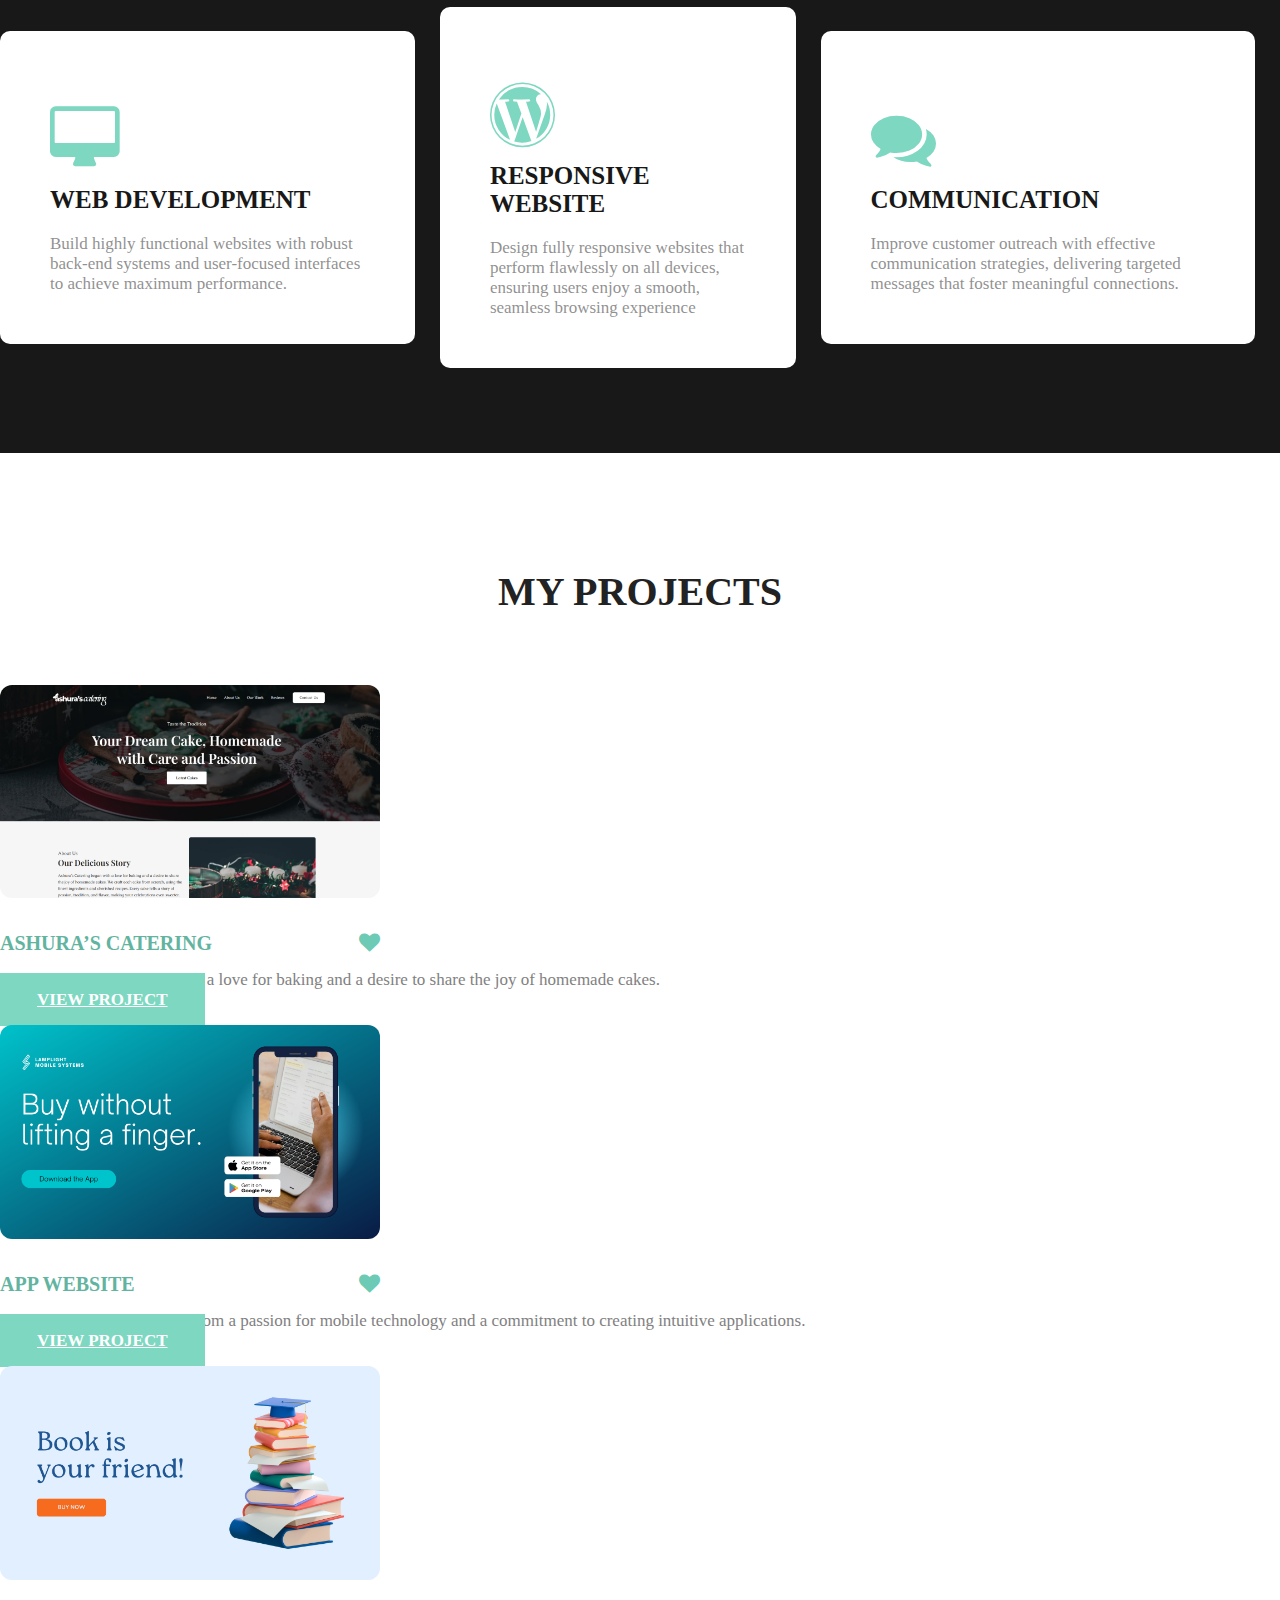
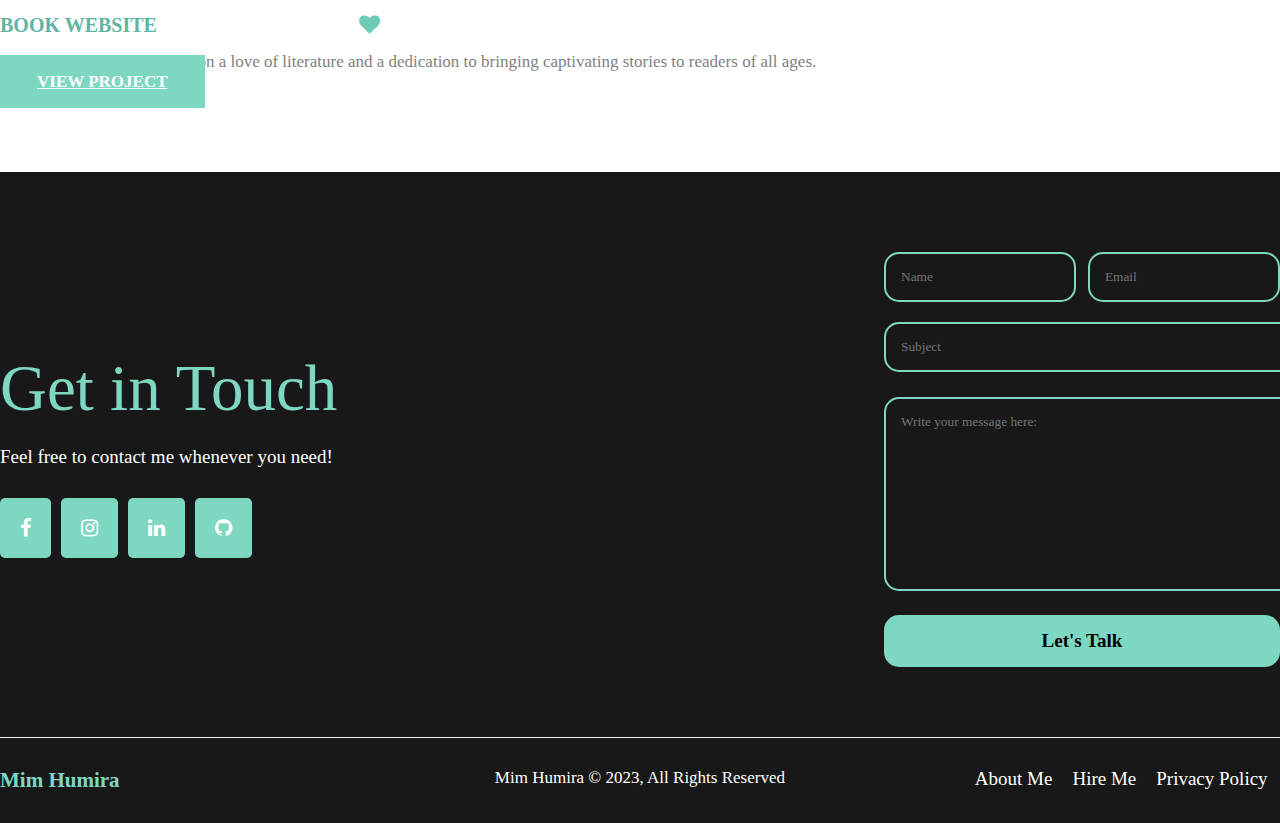
==== commit 26886998: "Update index.html" ====
--- a/index.html
+++ b/index.html
@@ -250,38 +250,8 @@
             </div>
         </div>
 
-        <div class="probox probox2 row">
-            <div class="proCard col-md-4">
-                <img src="Mim_Pro (4).png" alt="Projects">
-                <div class="proTitle">
-                    <h5>E-commerce Website</h5>
-                    <i class="fa fa-heart"></i>
-                </div>
-                <p>Online Store DEF started with a dream of providing customers with easy access to 
-                    high-quality products and a seamless online shopping experience.</p>
-                <a href="#" class="btn btn-primary">View Project</a>
-            </div>
-            <div class="proCard col-md-4">
-                <img src="Mim_Pro (5).png" alt="Projects">
-                <div class="proTitle">
-                    <h5>Agency Website</h5>
-                    <i class="fa fa-heart"></i>
-                </div>
-                <p>Marketing Agency GHI was established with a vision of helping businesses 
-                    achieve their marketing goals through innovative strategies and creative solutions.</p>
-                <a href="#" class="btn btn-primary">View Project</a>
-            </div>
-            <div class="proCard col-md-4">
-                <img src="Mim_Pro (6).png" alt="Projects">
-                <div class="proTitle">
-                    <h5>Tech Website</h5>
-                    <i class="fa fa-heart"></i>
-                </div>
-                <p>Tech Company IJK was built on a foundation of technological innovation and a desire 
-                    to push the boundaries of what's possible in the digital world.</p>
-                <a href="#" class="btn btn-primary">View Project</a>
-            </div>
-        </div>
+        
+        
     </div>
 </section>
 
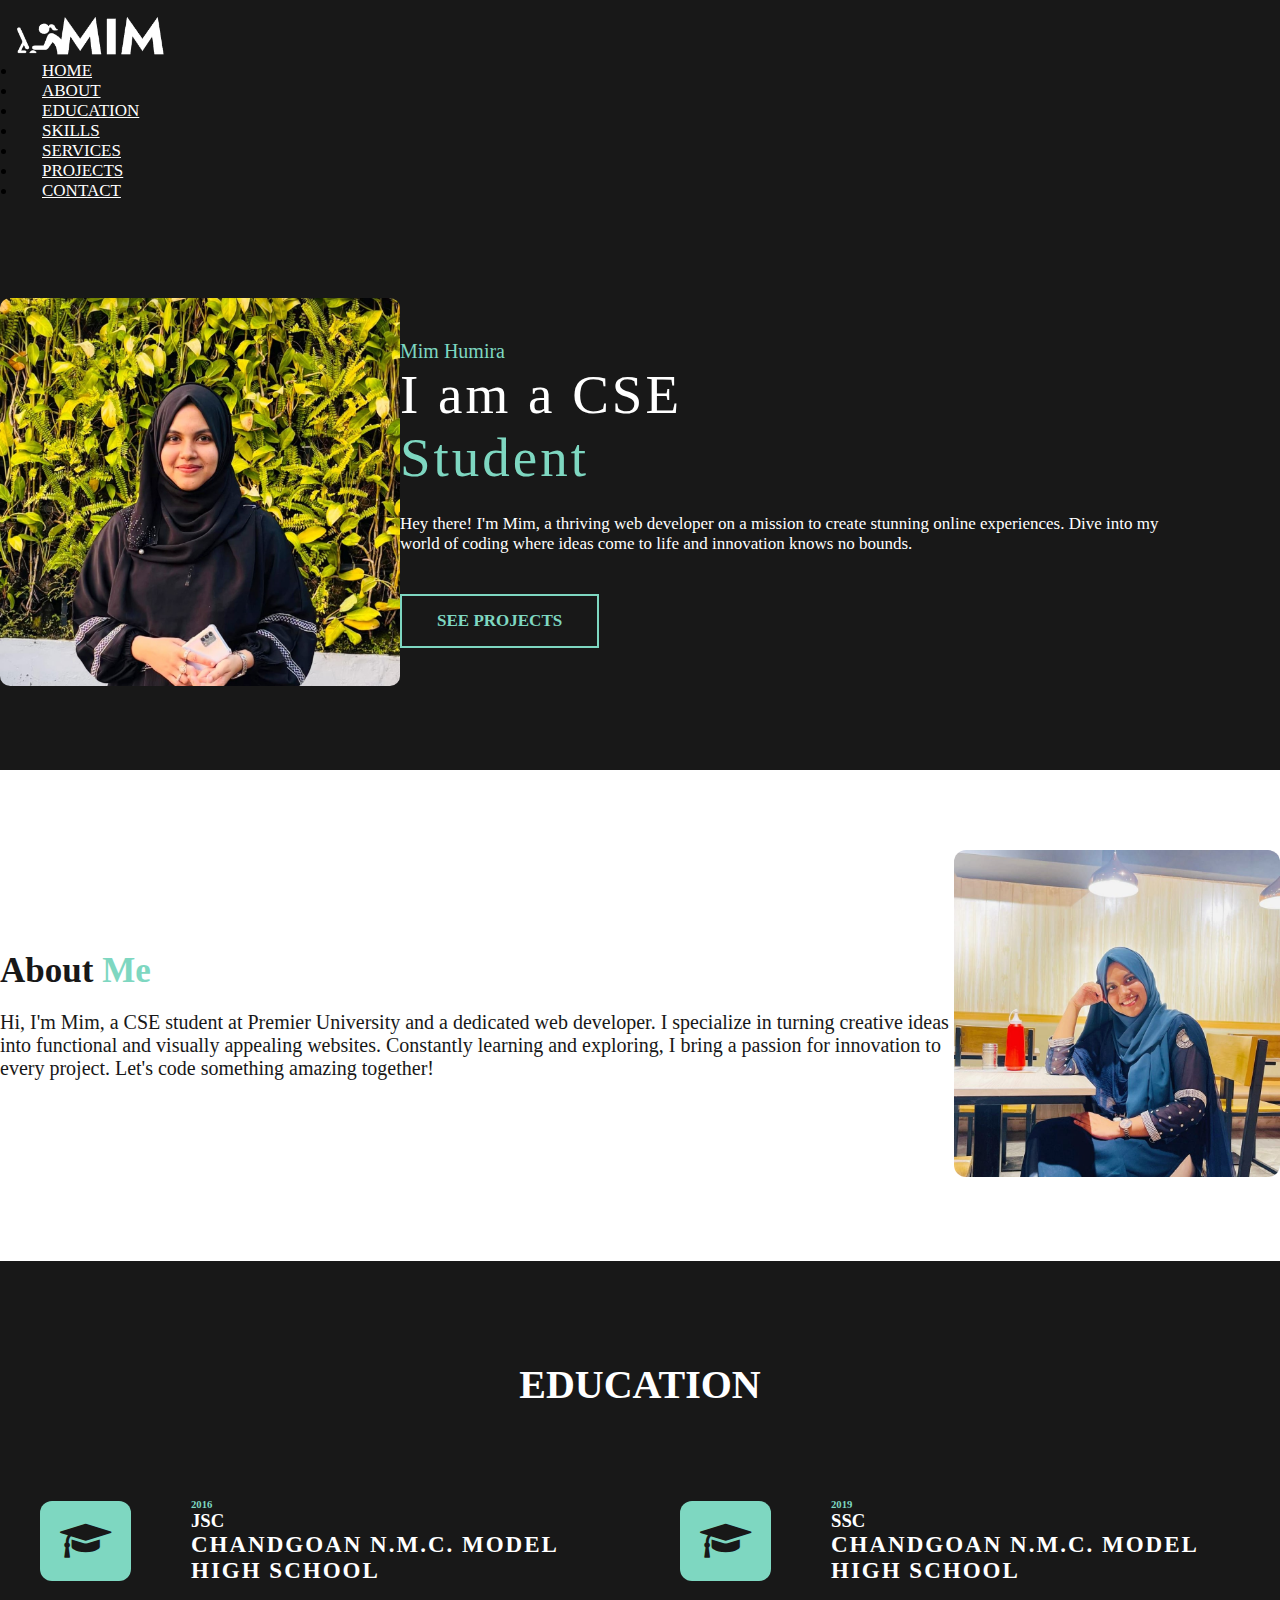
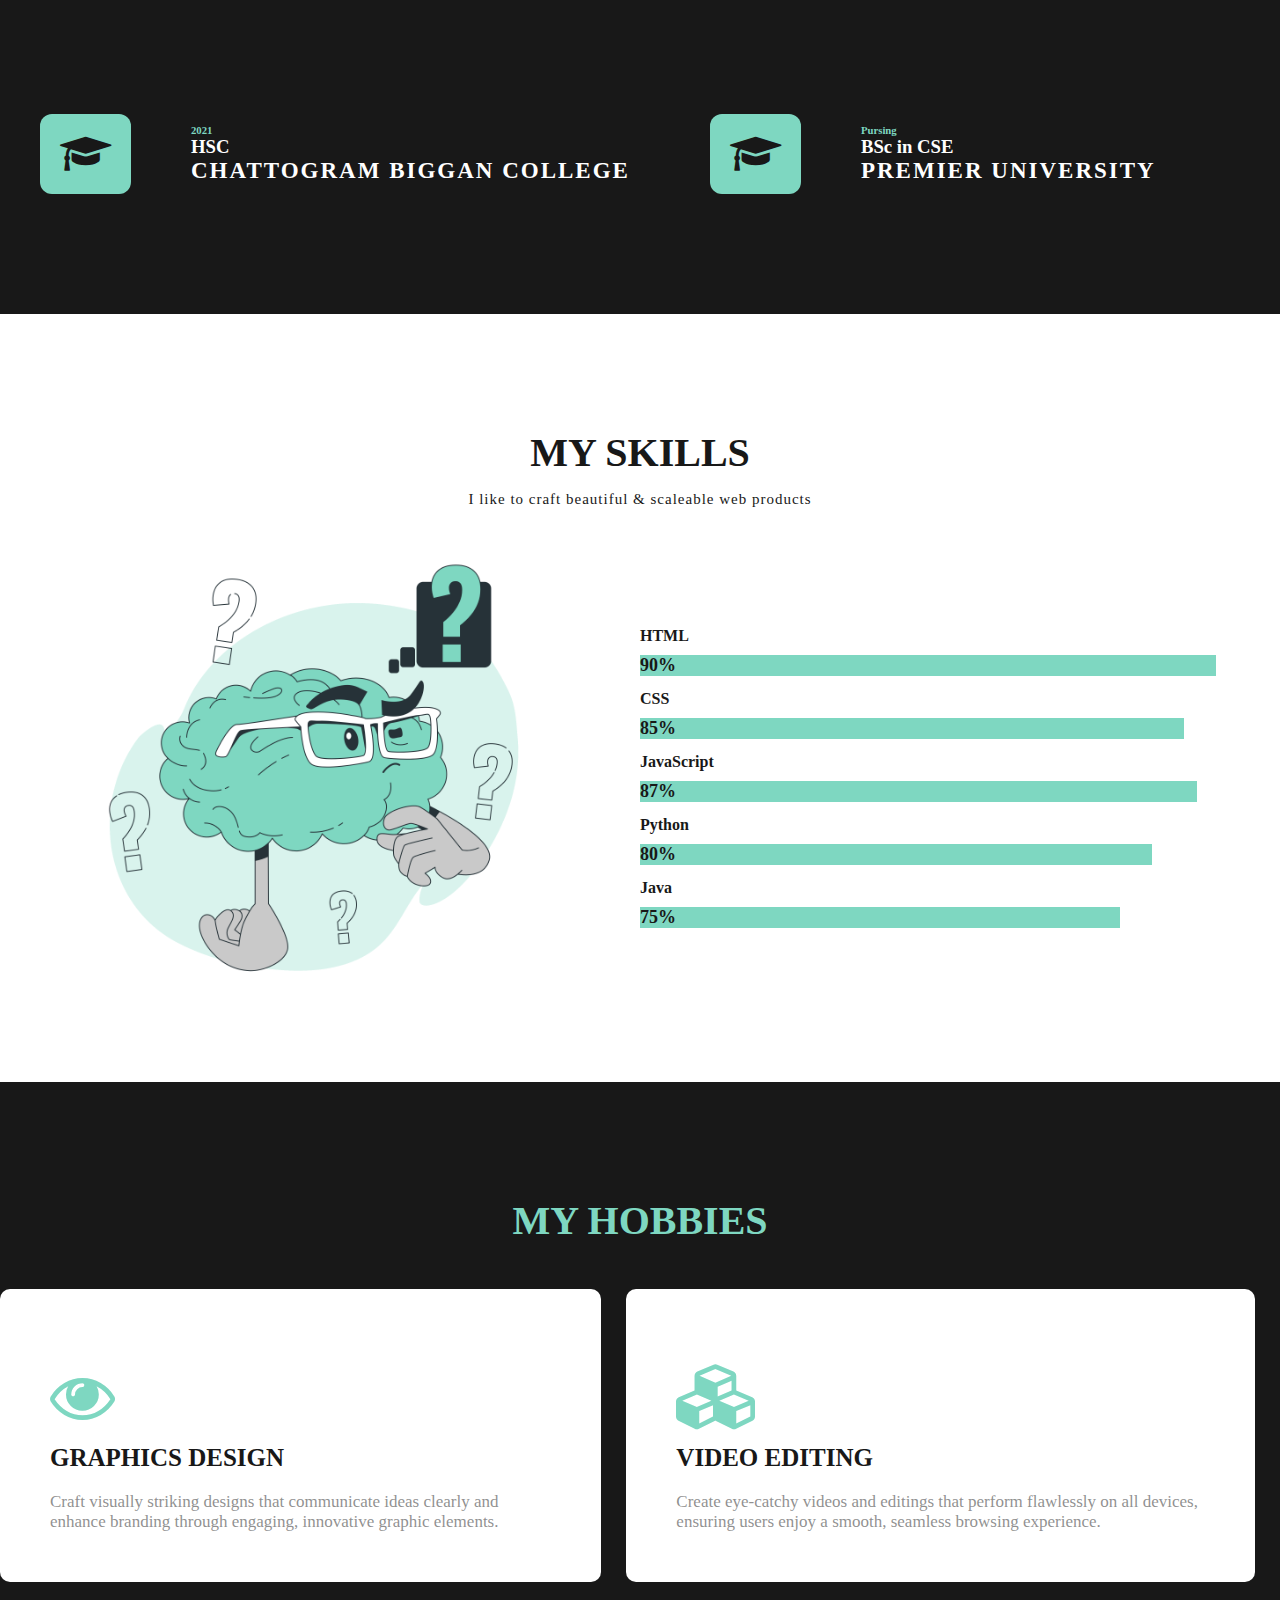
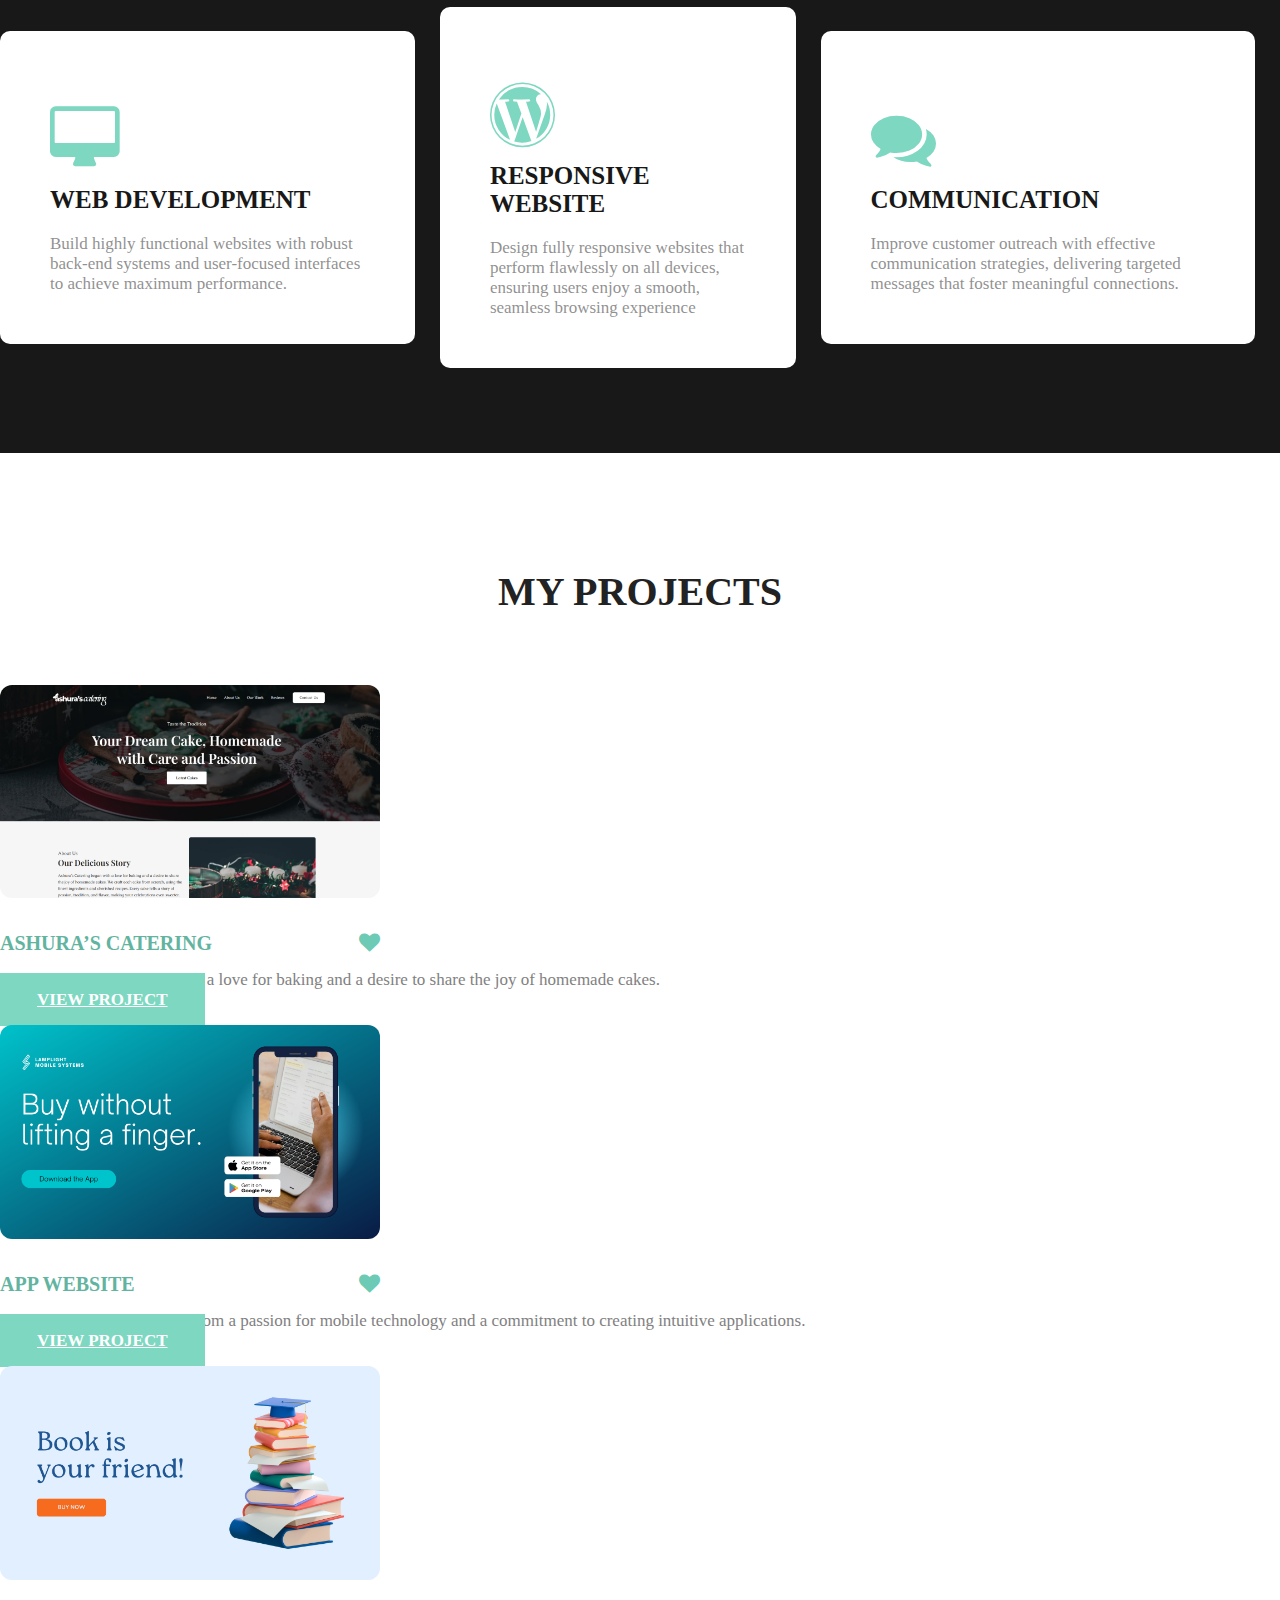
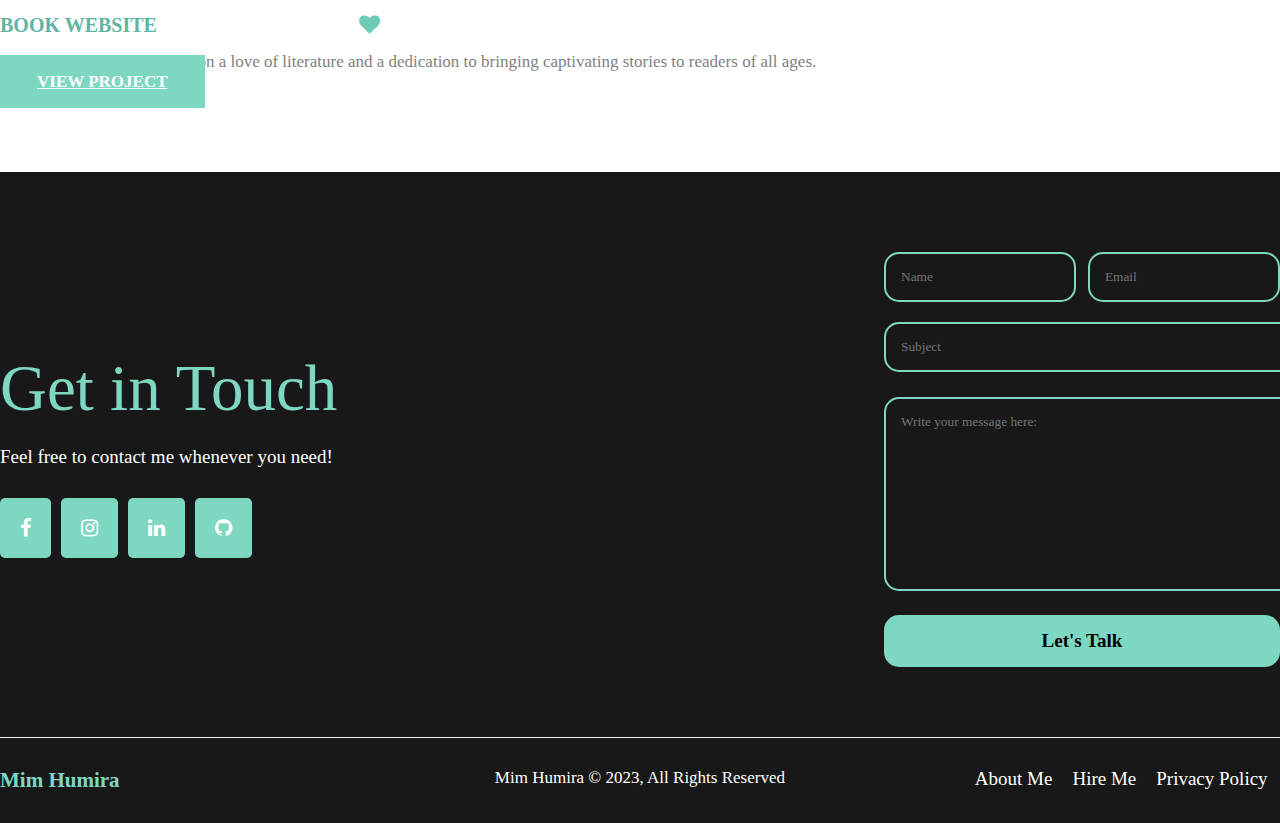
==== commit dc25a816: "Update index.html" ====
--- a/index.html
+++ b/index.html
@@ -61,8 +61,7 @@
             <p>Hi, I'm Mim, a CSE student at Premier University and a dedicated web developer. 
                 I specialize in turning creative ideas into functional and visually appealing websites. 
                 Constantly learning and exploring, I bring a passion for innovation to every project. 
-                Let's code something amazing together!</p>
-            <a href="hire.html"target="_blank" ><button class="btn btn-primary hireMe">Hire Me</button></a>            
+                Let's code something amazing together!</p>           
         </div>
         <div class="col-md-6 aboutLeft">
             <img src="Mim_about.jpg" alt="My_Img">
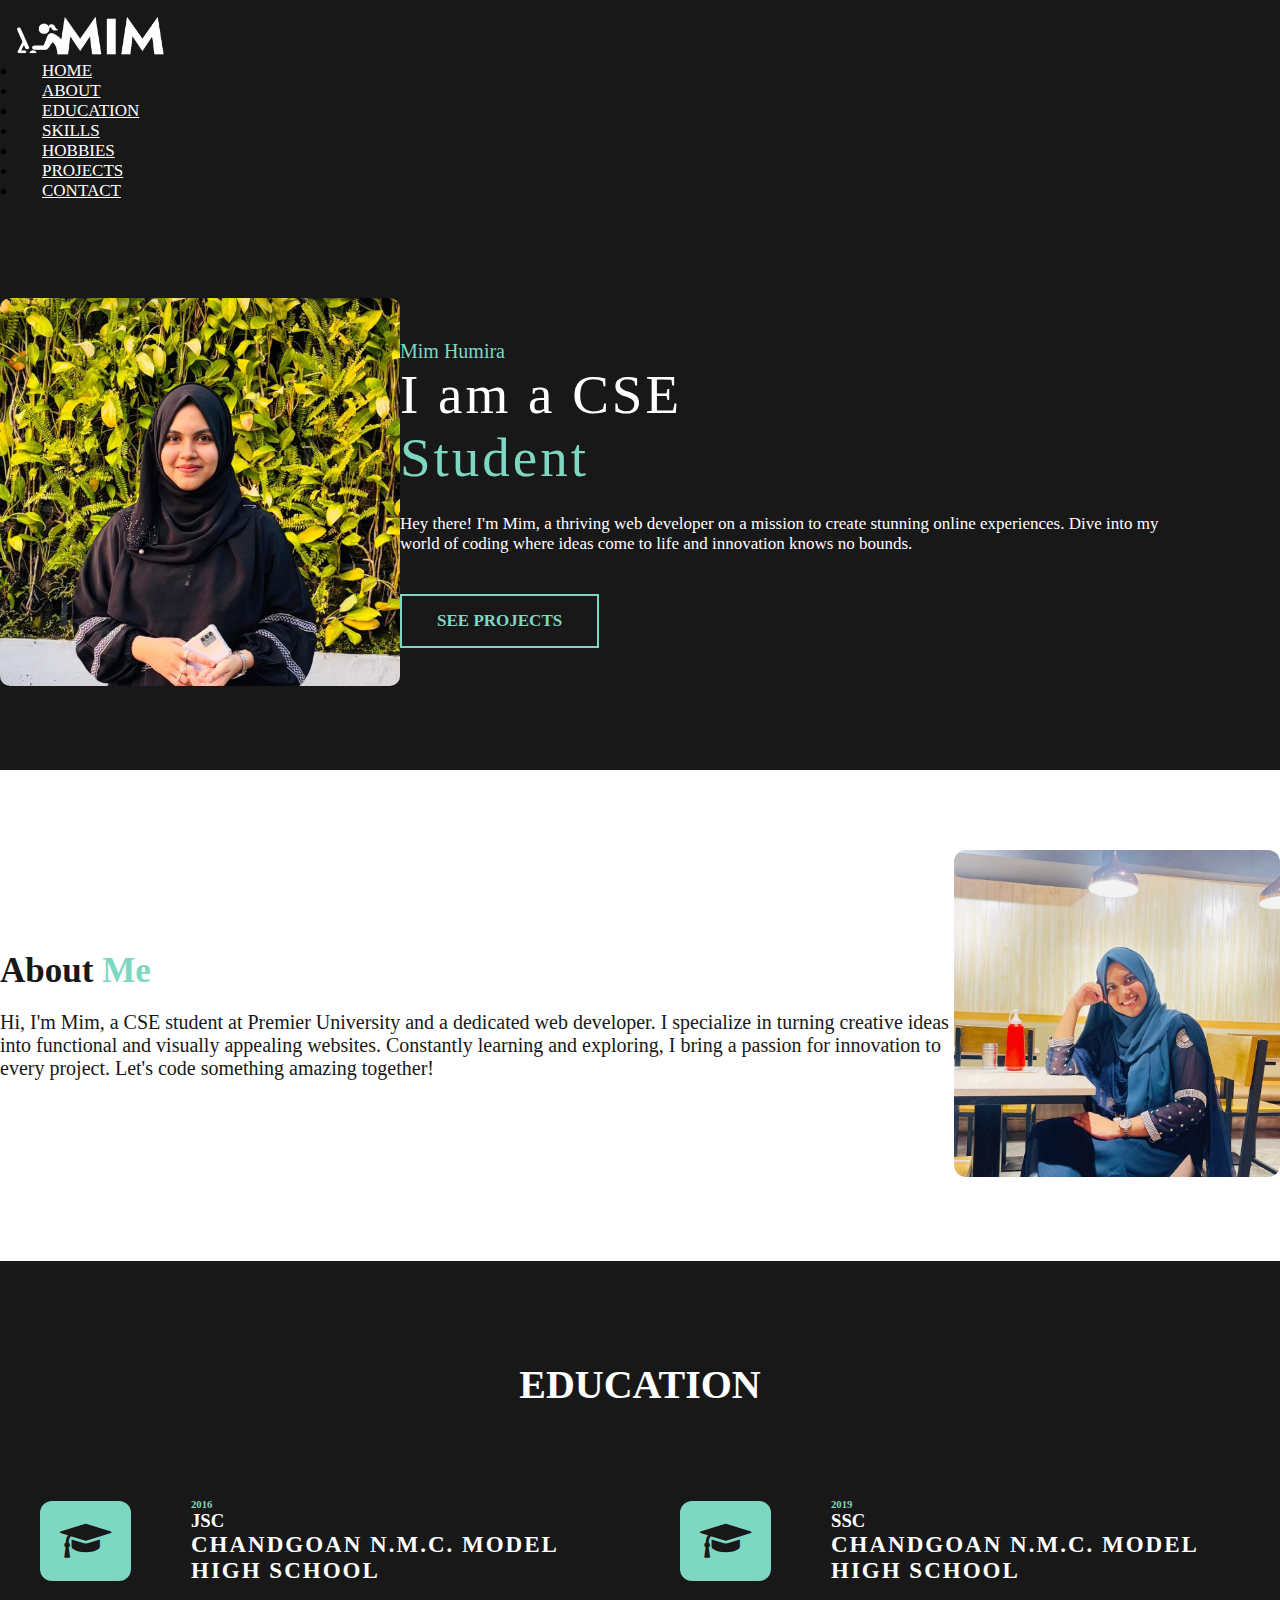
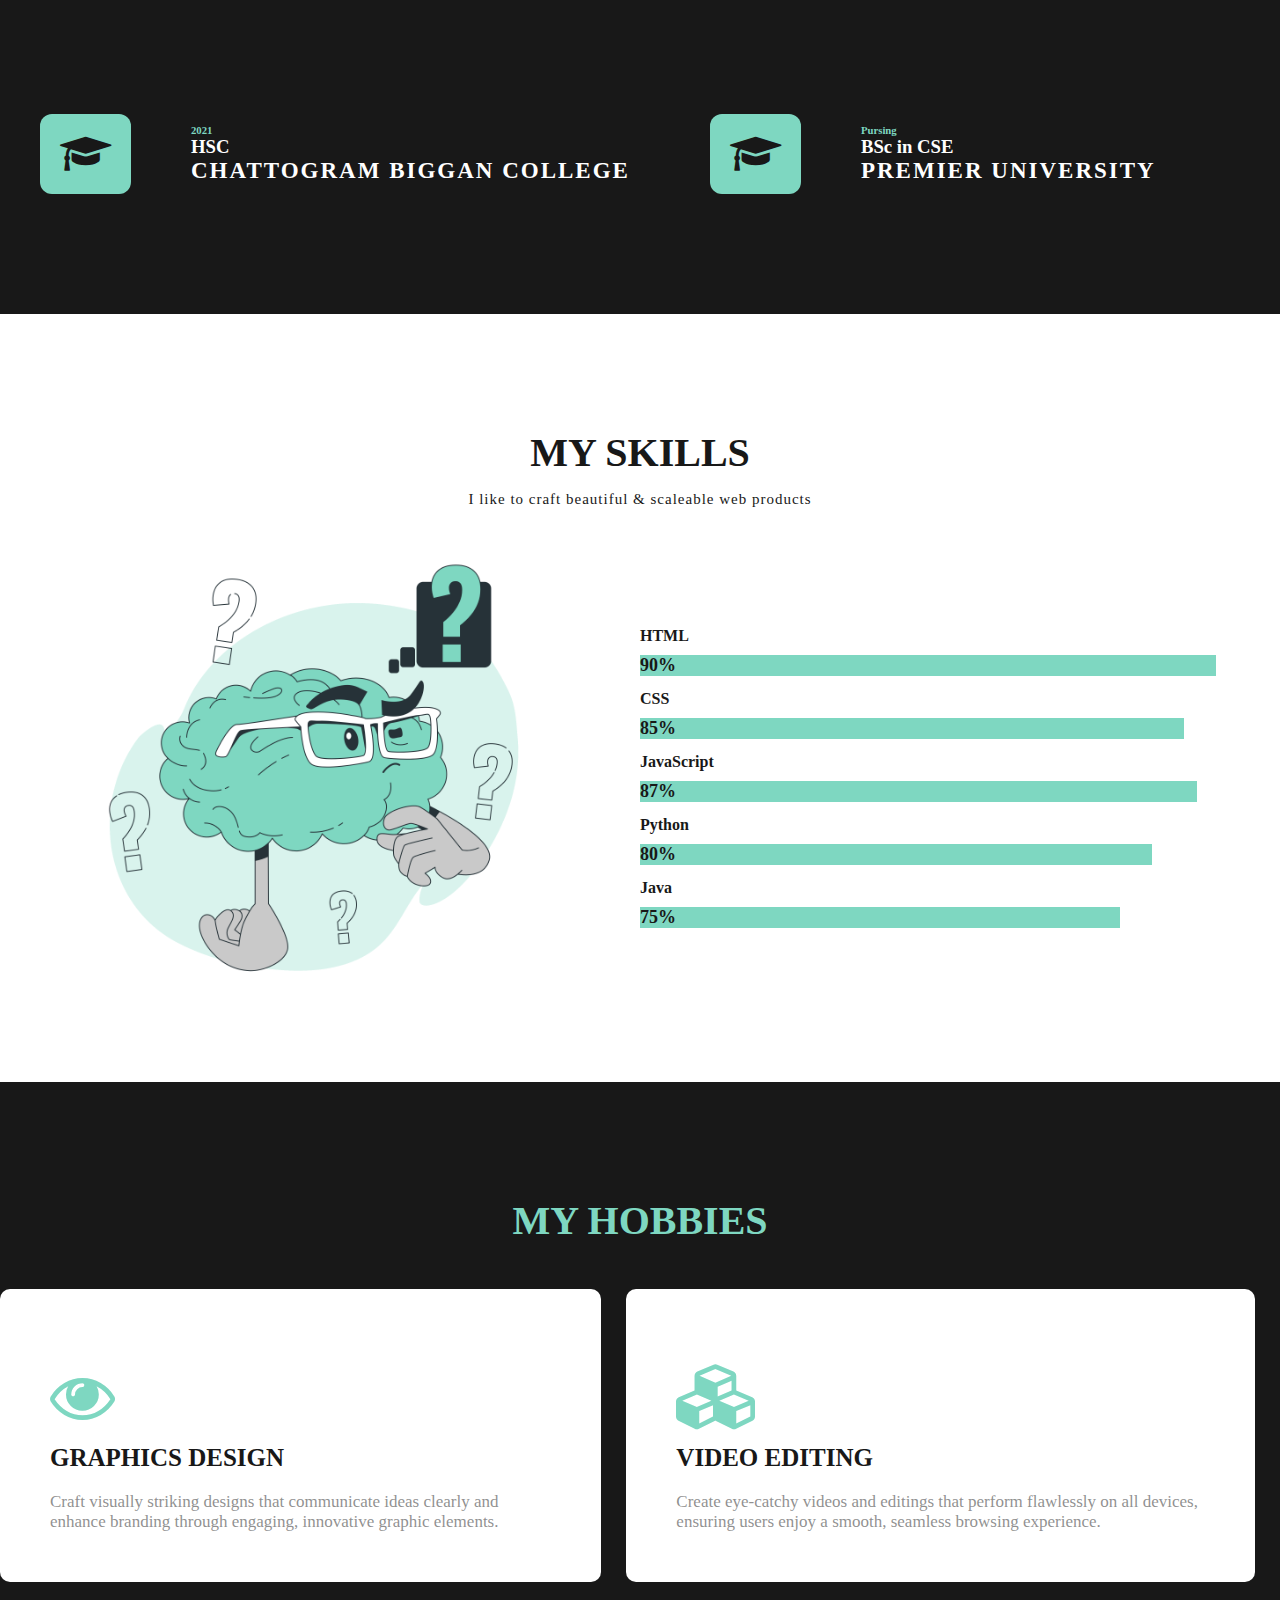
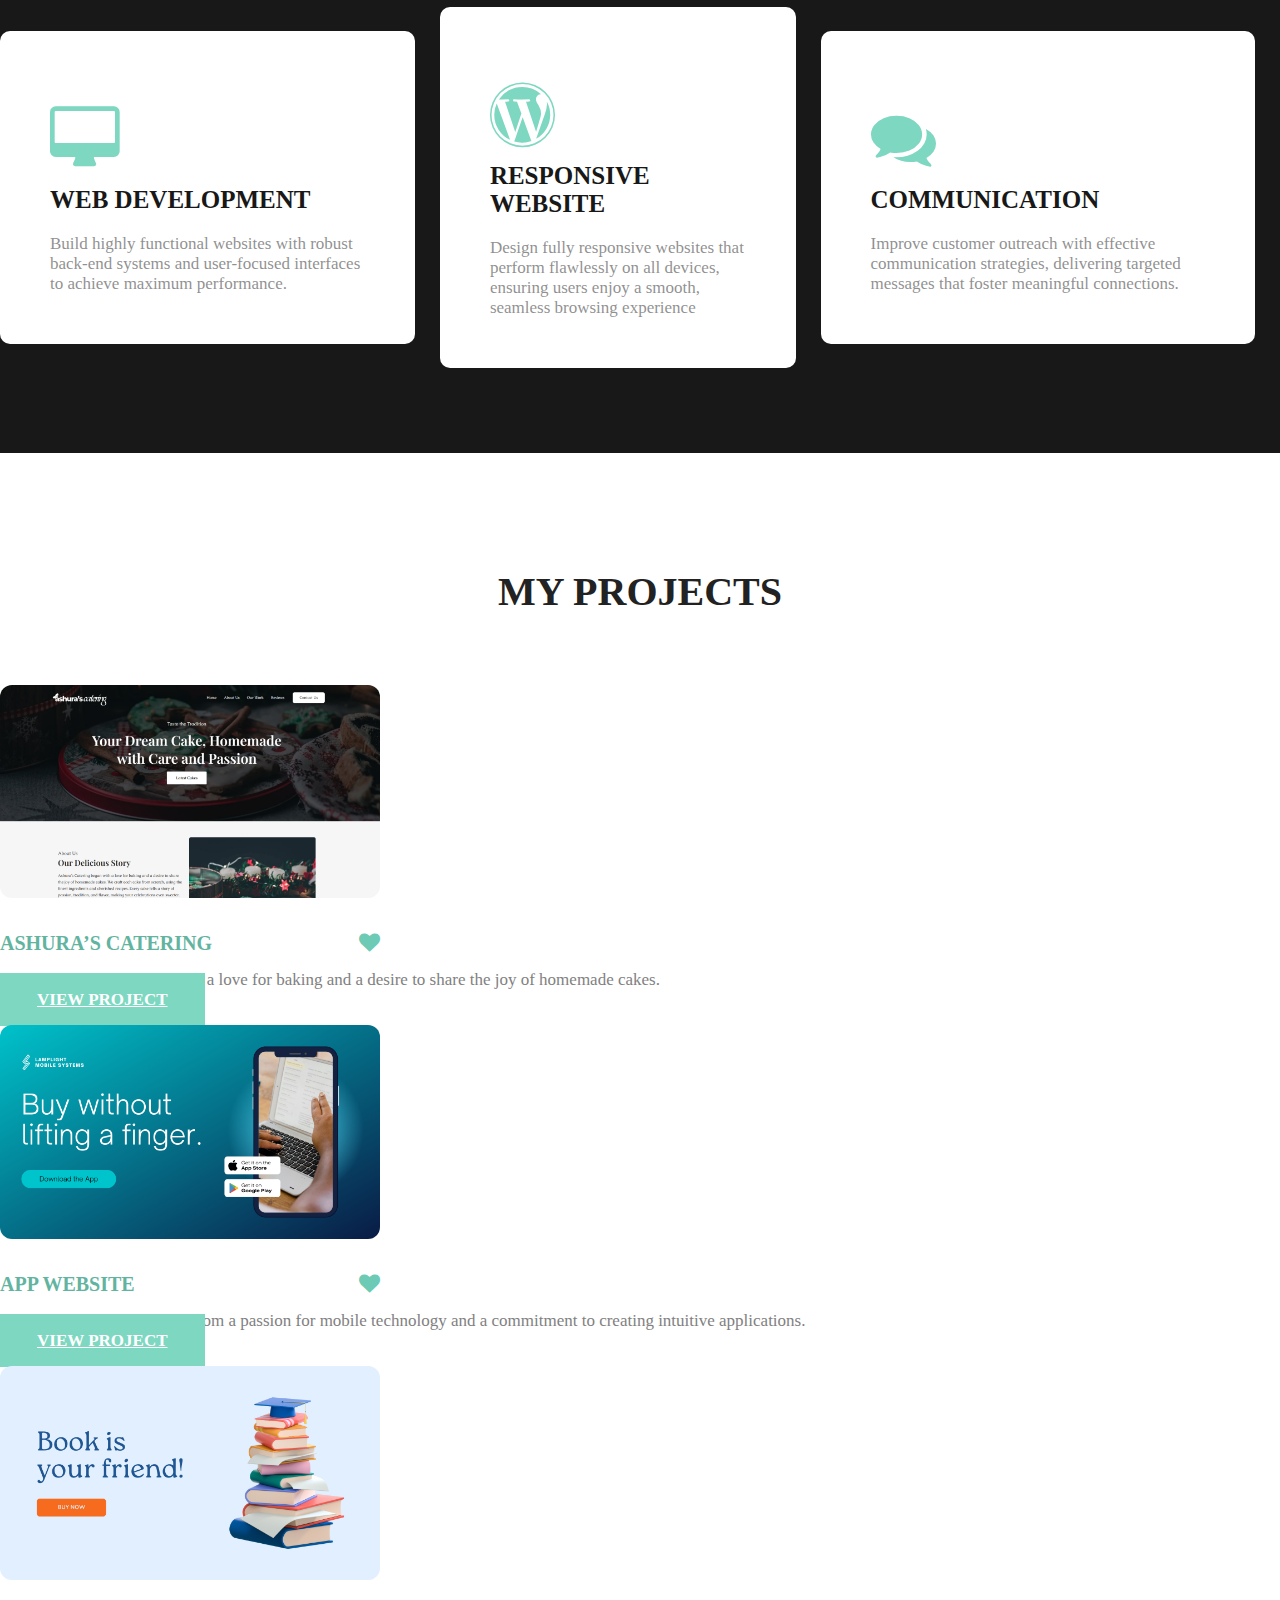
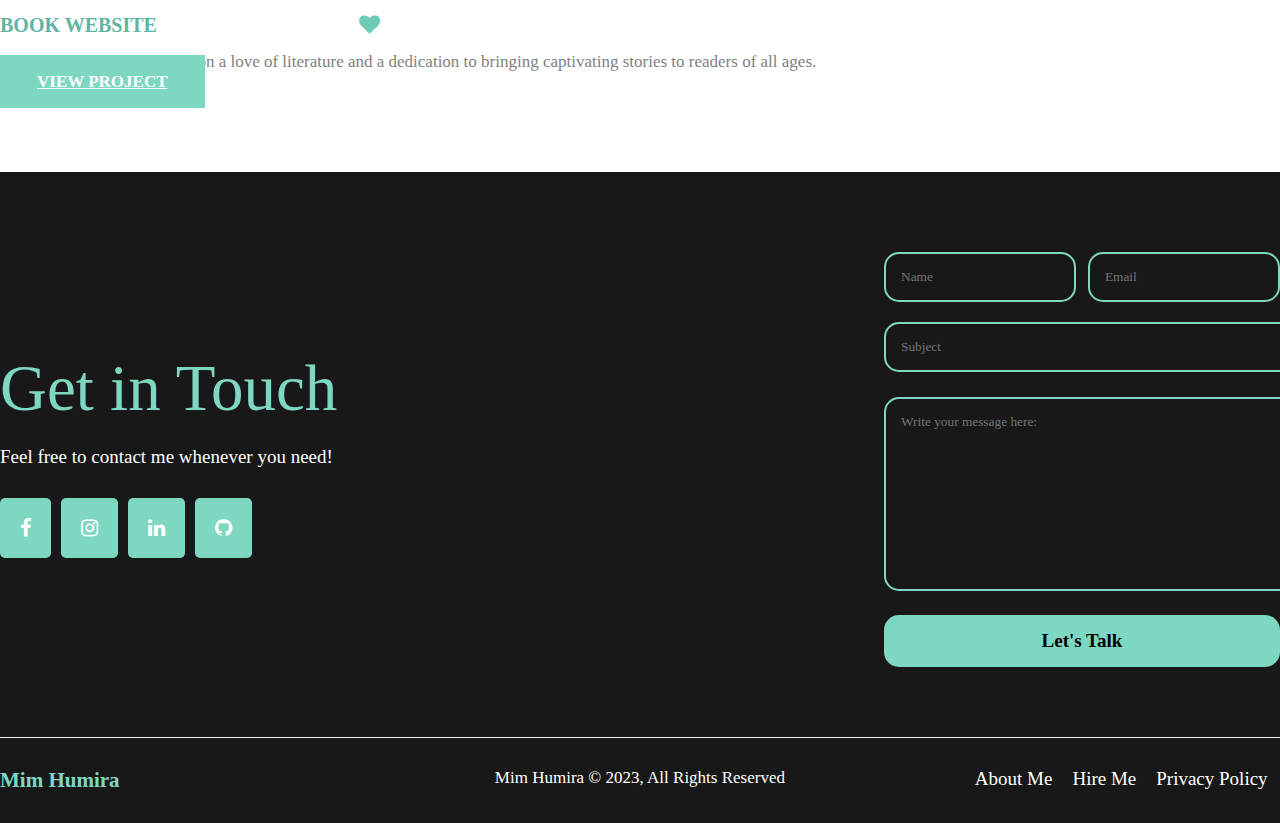
==== commit 9a693cd0: "Update index.html" ====
--- a/index.html
+++ b/index.html
@@ -27,7 +27,7 @@
                     <li class="nav-item"><a class="nav-link" href="#aboutSec">About</a></li>
                     <li class="nav-item"><a class="nav-link" href="#eduSec">Education</a></li>
                     <li class="nav-item"><a class="nav-link" href="#skillSec">Skills</a></li>
-                    <li class="nav-item"><a class="nav-link" href="#serviceSec">Services</a></li>
+                    <li class="nav-item"><a class="nav-link" href="#serviceSec">Hobbies</a></li>
                     <li class="nav-item"><a class="nav-link" href="#ProSec">Projects</a></li>
                     <li class="nav-item"><a class="nav-link" href="#contactSec">Contact</a></li>
                 </ul>
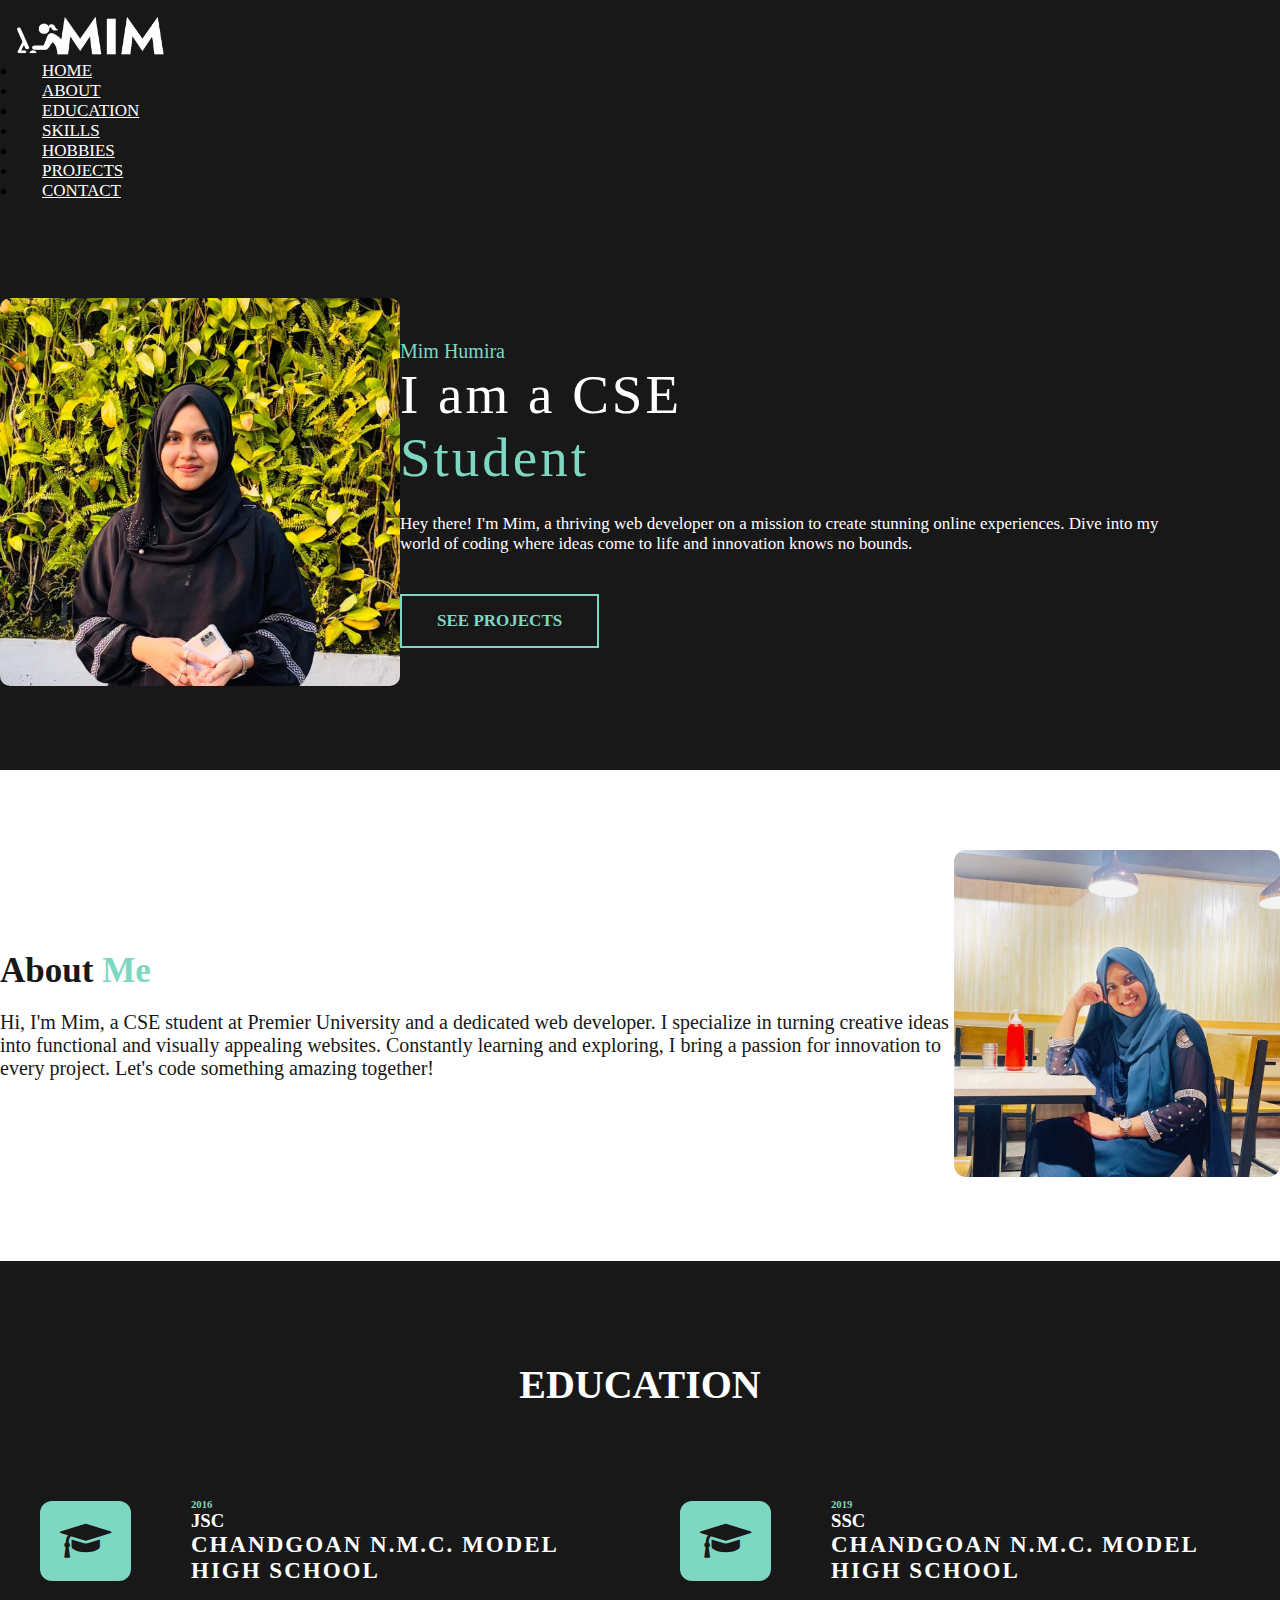
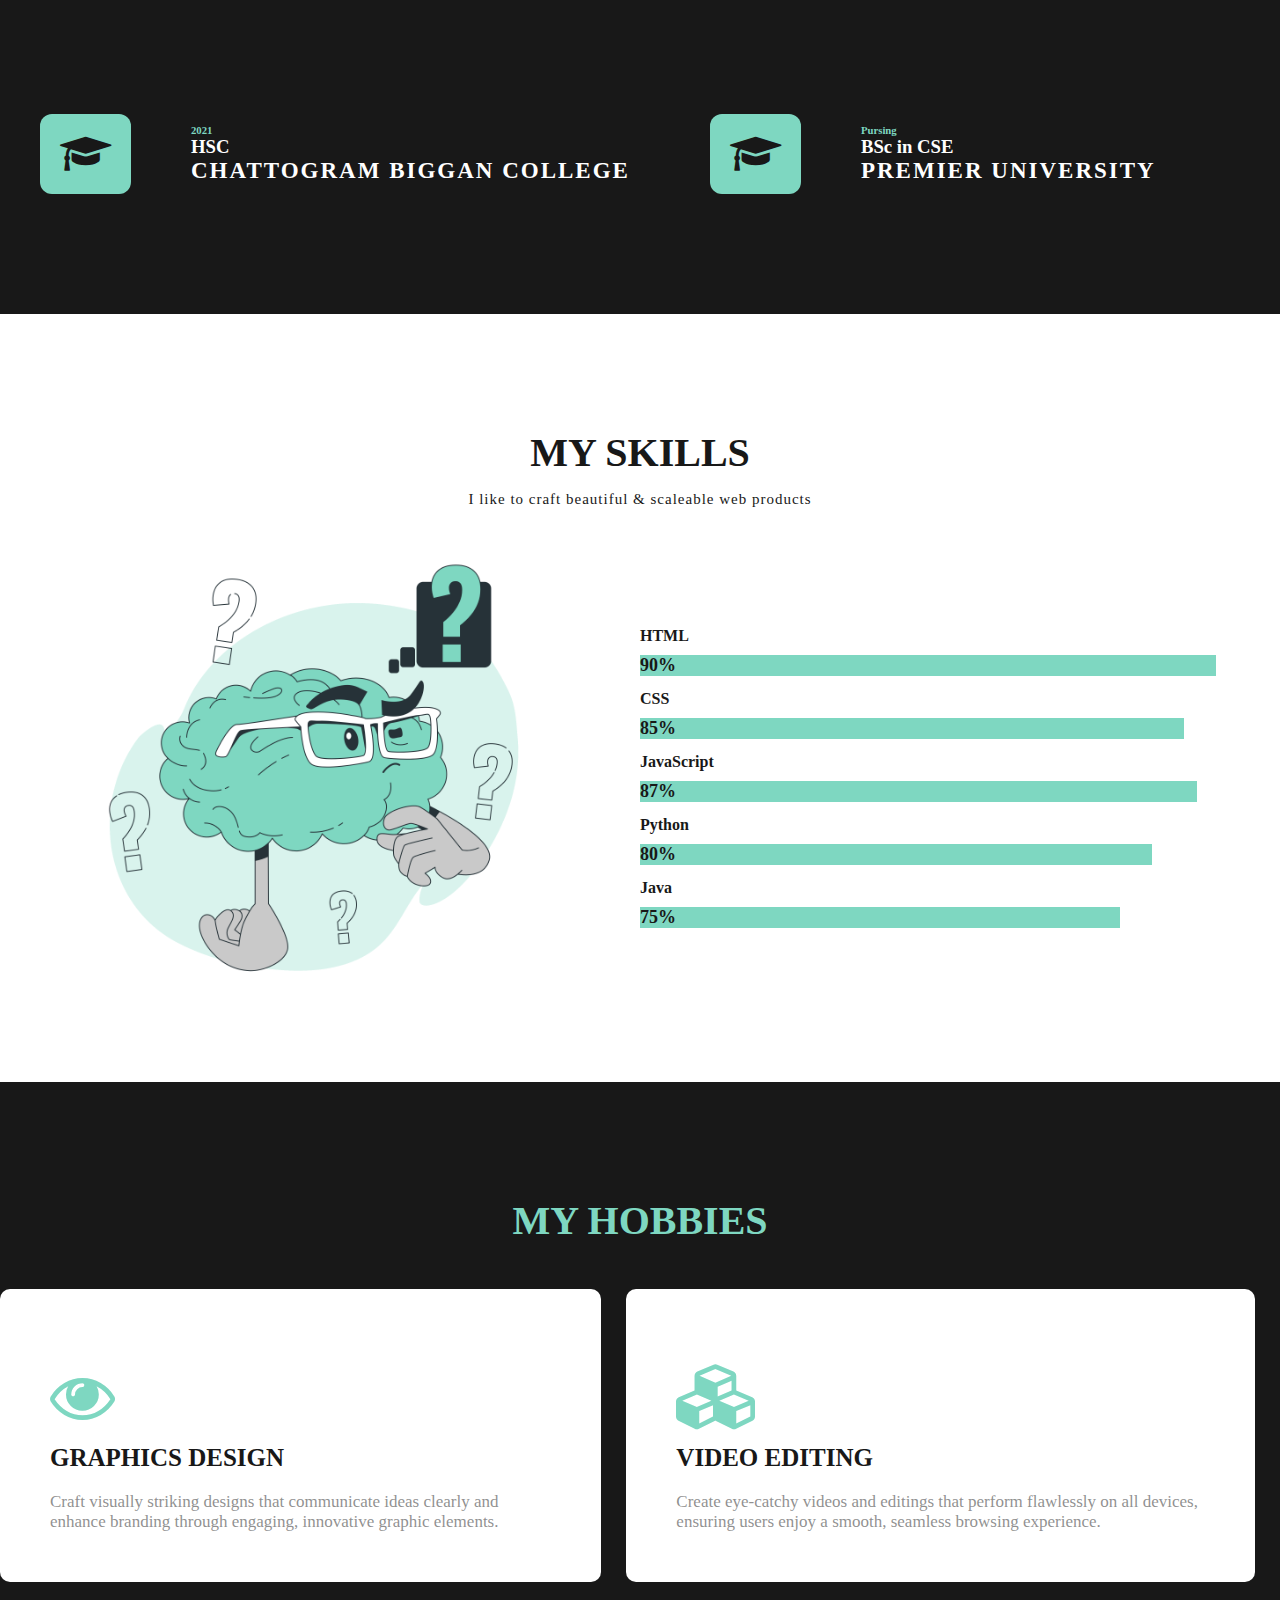
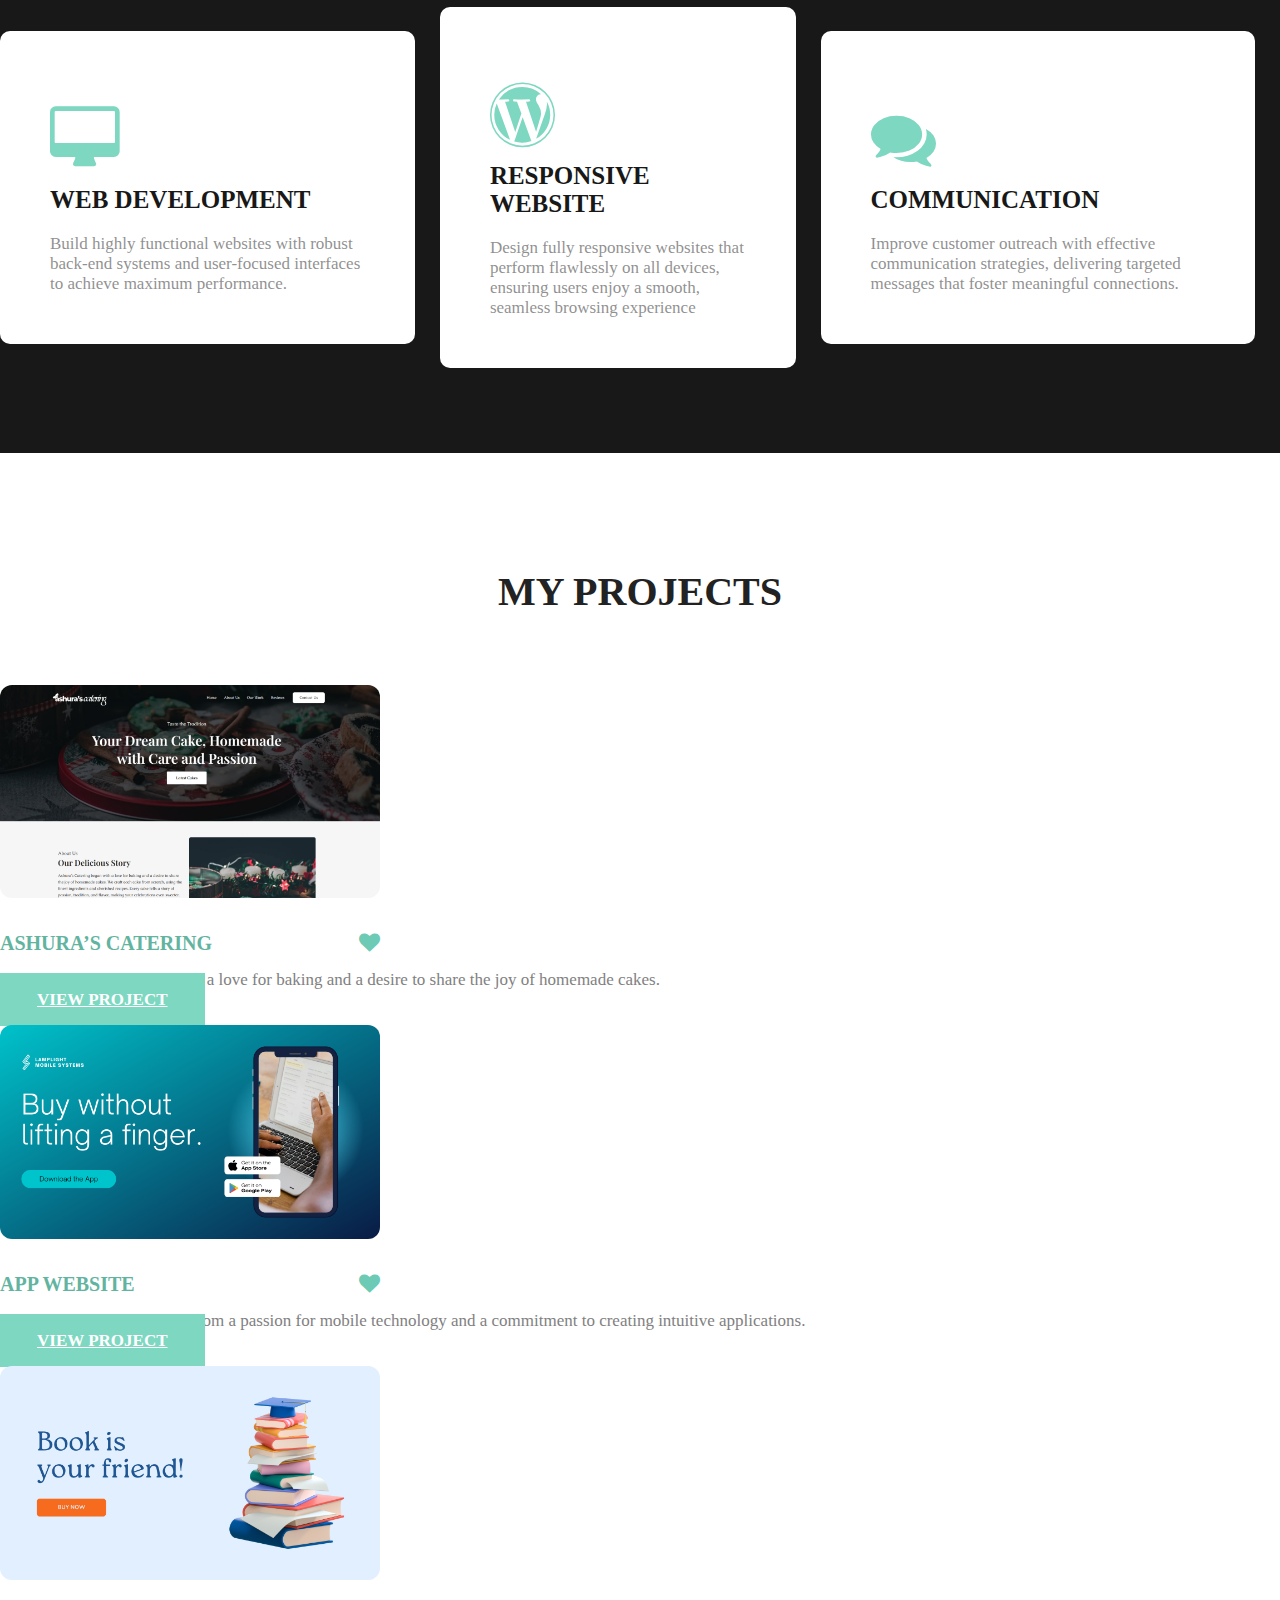
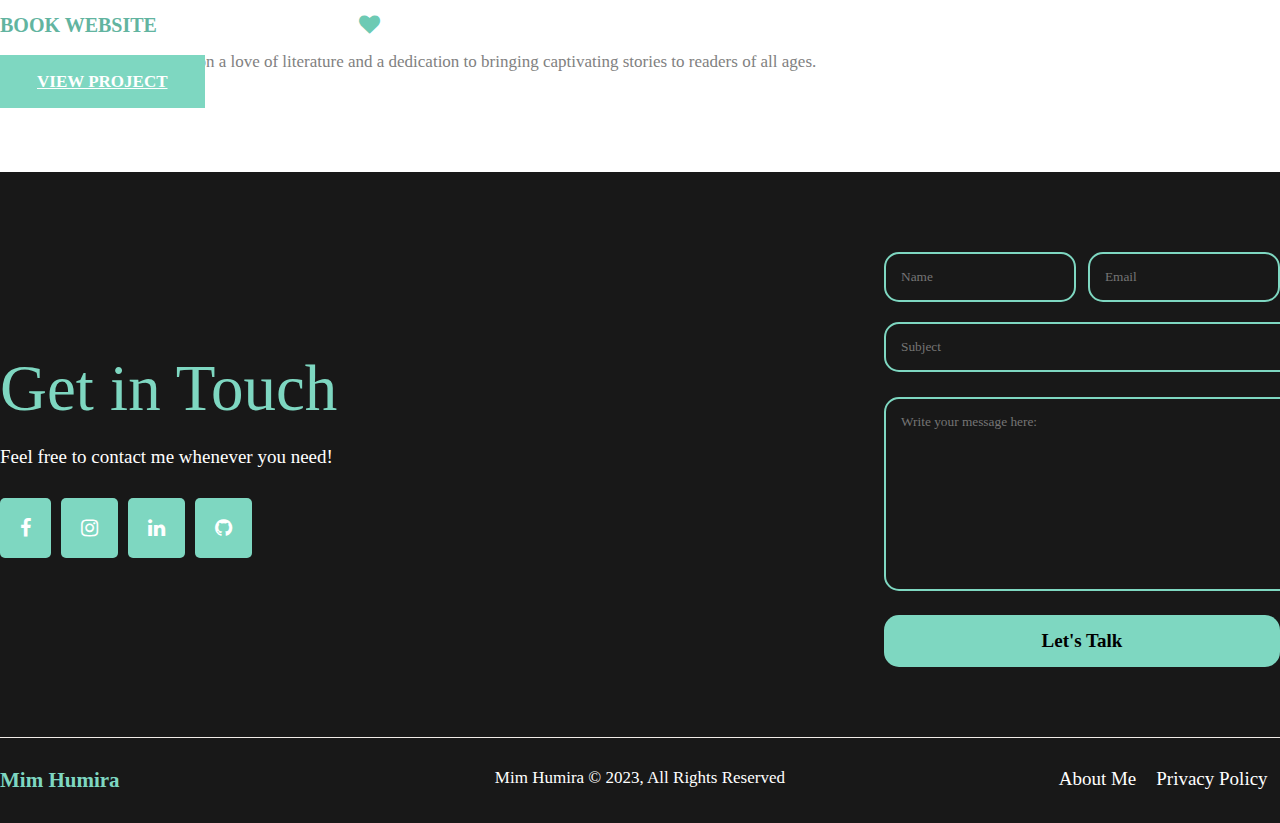
==== commit 8c9bc69f: "Update index.html" ====
--- a/index.html
+++ b/index.html
@@ -299,7 +299,6 @@
         </div>
         <div class="footerRight">
             <a href="#aboutSec" class="footerLink">About Me</a>
-            <a href="hire.html" target="_blank" class="footerLink">Hire Me</a>
             <a href="#" target="_blank" class="footerLink">Privacy Policy</a>
         </div>
     </div>
